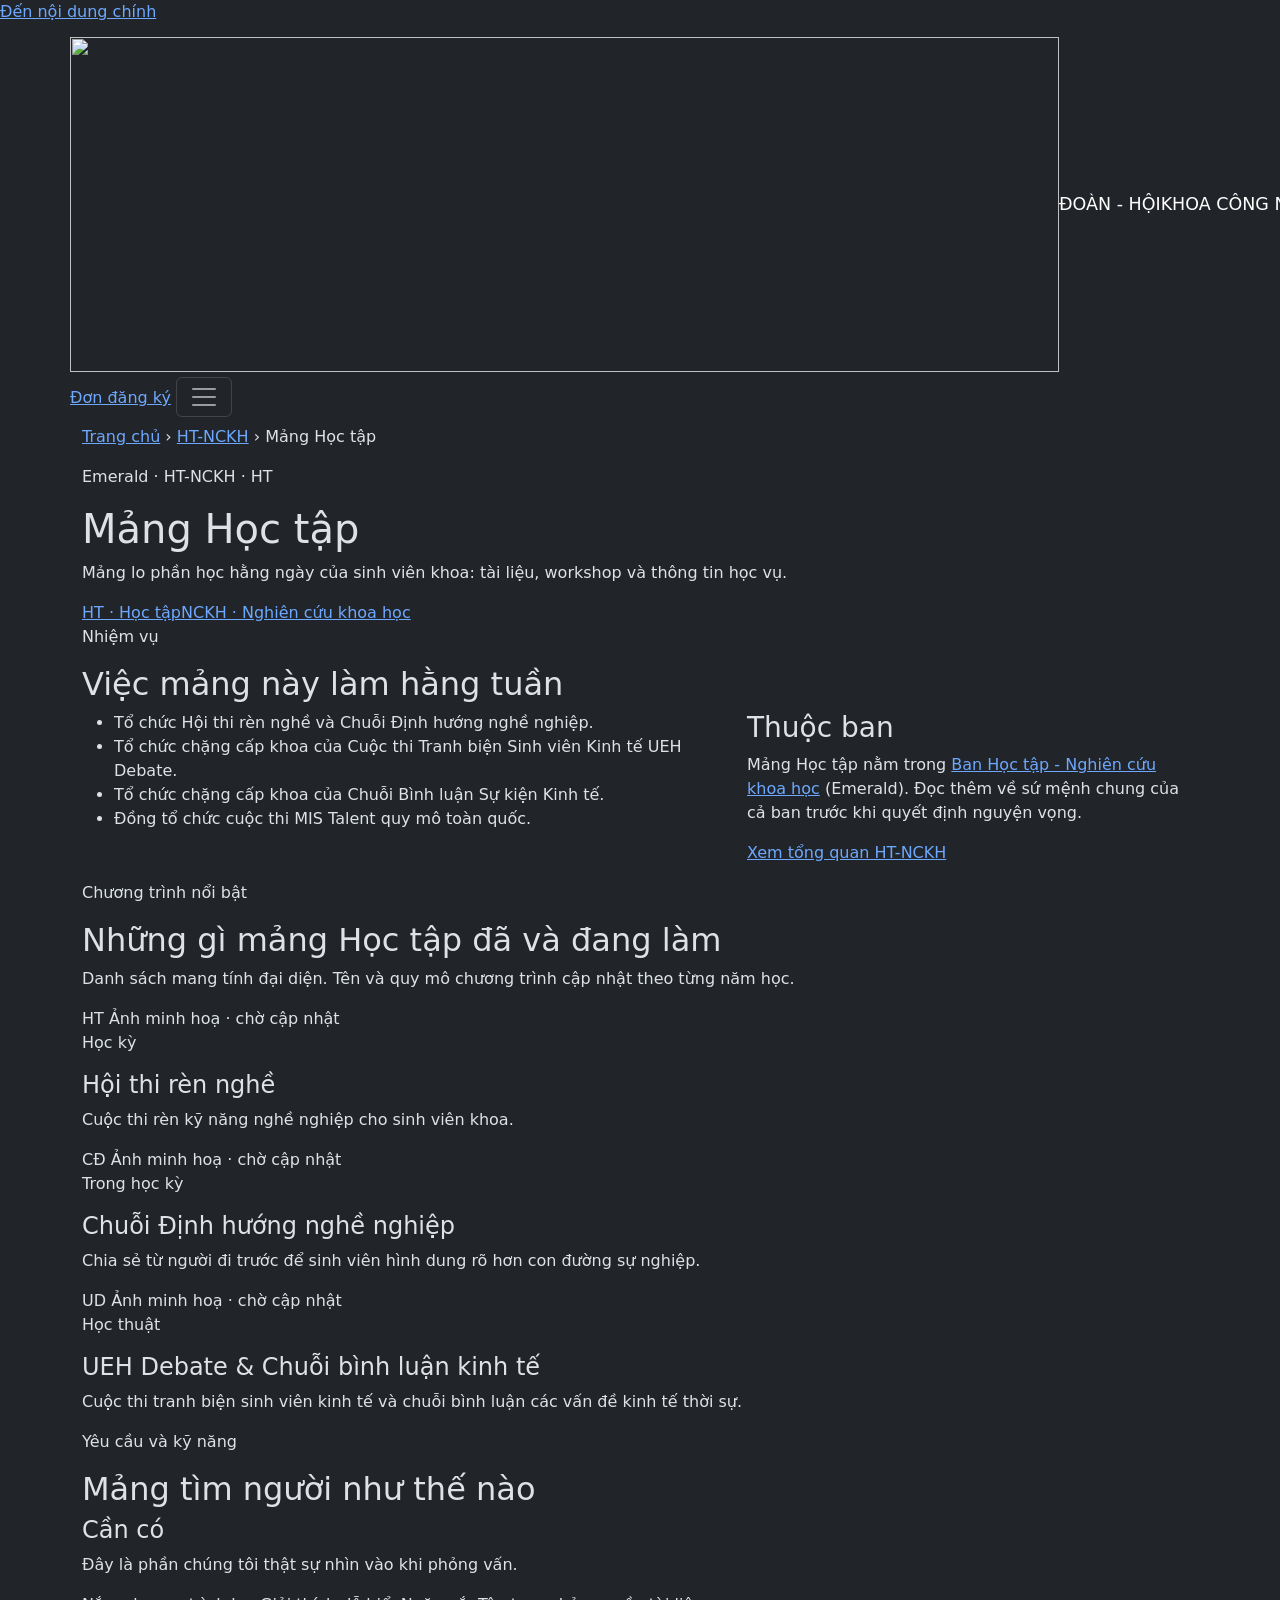
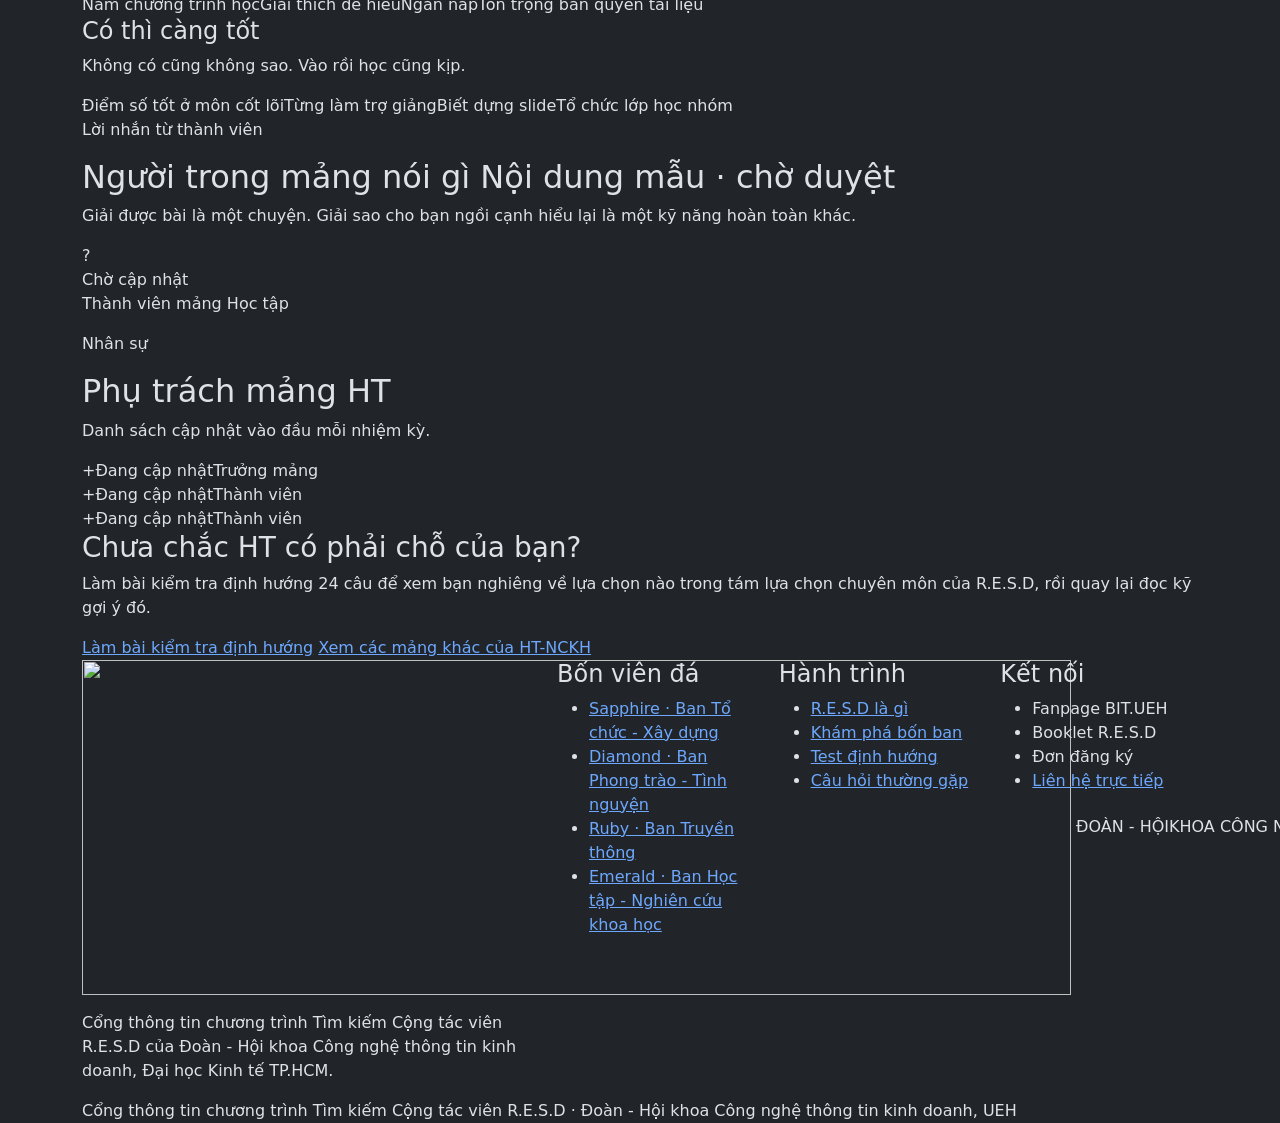
==== ban-hoc-tap-nckh-ht.html @ d466038d "update 102.1:  bảng khám phá các ban" ====
<!doctype html>
<html lang="vi" data-bs-theme="dark">
<head>
  <meta charset="utf-8">
  <meta name="viewport" content="width=device-width, initial-scale=1">
  <meta name="description" content="Mảng lo phần học hằng ngày của sinh viên khoa: tài liệu, workshop và thông tin học vụ.">
  <meta name="theme-color" content="#071323">
  <title>Mảng Học tập · HT-NCKH | R.E.S.D</title>
  <link rel="preconnect" href="https://fonts.gstatic.com" crossorigin>
  <link rel="stylesheet" href="https://fonts.googleapis.com/css2?family=Be+Vietnam+Pro:wght@400;500;600;700;800&family=Space+Grotesk:wght@500;700&display=swap">
  <link rel="stylesheet" href="https://cdn.jsdelivr.net/npm/bootstrap@5.3.8/dist/css/bootstrap.min.css" crossorigin="anonymous">
  <link rel="stylesheet" href="css/style.css">
  <style>:root { --gem: #6ce8ae; --gem-soft: #6ce8ae22; }</style>
  <script defer src="https://cdn.jsdelivr.net/npm/bootstrap@5.3.8/dist/js/bootstrap.bundle.min.js" crossorigin="anonymous"></script>
  <script defer src="js/config.js"></script>
  <script defer src="js/site.js"></script>
</head>
<body data-stamp="htnckh">
  <a class="skip-link" href="#main-content">Đến nội dung chính</a>
  <header class="site-header">
    <div class="read-bar" aria-hidden="true"></div>
    <nav class="navbar navbar-expand-xxl container" aria-label="Điều hướng chính">
      <a class="navbar-brand brand header-brand" href="index.html" aria-label="Đoàn - Hội khoa Công nghệ thông tin kinh doanh | R.E.S.D — Trang chủ"><span class="header-bit"><img class="header-faculty-logo" src="assets/images/logo-khoa-trang.png" alt="" width="989" height="335"><span class="header-bit-copy"><small><span>ĐOÀN - HỘI</span><span>KHOA CÔNG NGHỆ THÔNG TIN KINH DOANH</span></small></span></span><span class="brand-divider" aria-hidden="true">|</span><span class="brand-resd">R.E.S.D</span></a>
      <div class="collapse navbar-collapse" id="main-nav">
        <ul class="navbar-nav ms-auto align-items-xxl-center gap-xxl-2">
          <li class="nav-item"><a class="nav-link" href="index.html">Trang chủ</a></li>
          <li class="nav-item"><a class="nav-link" href="gioi-thieu.html">R.E.S.D là gì</a></li>
          <li class="nav-item dropdown">
            <a class="nav-link dropdown-toggle active" href="#" role="button" data-bs-toggle="dropdown" aria-expanded="false">Ban chuyên môn</a>
            <ul class="dropdown-menu dropdown-menu-end">
              <li><h6 class="dropdown-header">Bốn viên đá, bốn ban chuyên môn</h6></li>
              <li class="nav-l3"><a class="dropdown-item" href="ban-to-chuc-xay-dung.html" role="button" aria-haspopup="true"><span><span class="gem-dot" style="--dot:#6fa8ff"></span>Sapphire · TC-XD</span></a><ul class="dropdown-menu"><li><a class="dropdown-item" href="ban-to-chuc-xay-dung.html">Tổng quan ban</a></li><li><a class="dropdown-item" href="ban-to-chuc-xay-dung-ns.html">NS · Nhân sự</a></li><li><a class="dropdown-item" href="ban-to-chuc-xay-dung-dn.html">ĐN · Đối ngoại</a></li><li><a class="dropdown-item" href="ban-to-chuc-xay-dung-kt.html">KT · Kỹ thuật</a></li></ul></li><li><a class="dropdown-item" href="ban-phong-trao-tinh-nguyen.html"><span><span class="gem-dot" style="--dot:#b9f6ff"></span>Diamond · PT-TN</span></a></li><li class="nav-l3"><a class="dropdown-item" href="ban-truyen-thong.html" role="button" aria-haspopup="true"><span><span class="gem-dot" style="--dot:#ff799b"></span>Ruby · TT</span></a><ul class="dropdown-menu"><li><a class="dropdown-item" href="ban-truyen-thong.html">Tổng quan ban</a></li><li><a class="dropdown-item" href="ban-truyen-thong-content.html">IDEA · Nội dung</a></li><li><a class="dropdown-item" href="ban-truyen-thong-dep.html">DEP · Thiết kế - Hình ảnh</a></li></ul></li><li class="nav-l3"><a class="dropdown-item" href="ban-hoc-tap-nckh.html" role="button" aria-haspopup="true"><span><span class="gem-dot" style="--dot:#6ce8ae"></span>Emerald · HT-NCKH</span></a><ul class="dropdown-menu"><li><a class="dropdown-item" href="ban-hoc-tap-nckh.html">Tổng quan ban</a></li><li><a class="dropdown-item" href="ban-hoc-tap-nckh-ht.html">HT · Học tập</a></li><li><a class="dropdown-item" href="ban-hoc-tap-nckh-nckh.html">NCKH · Nghiên cứu khoa học</a></li></ul></li>
            </ul>
          </li>
          <li class="nav-item"><a class="nav-link" href="test-dinh-huong.html">Test định hướng</a></li>
          <li class="nav-item"><a class="nav-link" href="lien-he.html">Liên hệ</a></li>
          <li class="nav-item"><button class="nav-tool" type="button" data-palette-open aria-label="Tìm kiếm nhanh trên toàn bộ cổng thông tin">Tìm nhanh <kbd>Ctrl</kbd><kbd>K</kbd></button></li>
        </ul>
      </div>
      <div class="header-actions">
        <a class="header-register" data-config-link="formOpenUrl">Đơn đăng ký</a>
        <button class="navbar-toggler" type="button" data-bs-toggle="collapse" data-bs-target="#main-nav" aria-controls="main-nav" aria-expanded="false" aria-label="Mở menu điều hướng"><span class="navbar-toggler-icon"></span></button>
      </div>
    </nav>
  </header>
  <main id="main-content" tabindex="-1">
    <section class="page-hero">
      <div class="container">
        <p class="crumbs"><a href="index.html">Trang chủ</a> › <a href="ban-hoc-tap-nckh.html">HT-NCKH</a> › Mảng Học tập</p>
        <p class="gem-label"><span class="gem-dot" style="--dot:#6ce8ae"></span>Emerald · HT-NCKH · HT</p>
        <h1>Mảng Học tập</h1>
        <p class="tagline">Mảng lo phần học hằng ngày của sinh viên khoa: tài liệu, workshop và thông tin học vụ.</p>
        <nav class="mang-jump" aria-label="Các mảng khác của HT-NCKH"><a href="ban-hoc-tap-nckh-ht.html" aria-current="page" class="is-current">HT · Học tập</a><a href="ban-hoc-tap-nckh-nckh.html">NCKH · Nghiên cứu khoa học</a></nav>
      </div>
    </section>

    <section class="section">
      <div class="container">
        <div class="section-head reveal"><p class="kicker">Nhiệm vụ</p><h2>Việc mảng này làm hằng tuần</h2></div>
        <div class="row gy-4">
          <div class="col-lg-7 reveal"><ul class="gem-list"><li>Tổ chức Hội thi rèn nghề và Chuỗi Định hướng nghề nghiệp.</li><li>Tổ chức chặng cấp khoa của Cuộc thi Tranh biện Sinh viên Kinh tế UEH Debate.</li><li>Tổ chức chặng cấp khoa của Chuỗi Bình luận Sự kiện Kinh tế.</li><li>Đồng tổ chức cuộc thi MIS Talent quy mô toàn quốc.</li></ul></div>
          <div class="col-lg-5">
            <div class="panel reveal">
              <h3>Thuộc ban</h3>
              <p>Mảng Học tập nằm trong <a href="ban-hoc-tap-nckh.html">Ban Học tập - Nghiên cứu khoa học</a> (Emerald).
              Đọc thêm về sứ mệnh chung của cả ban trước khi quyết định nguyện vọng.</p>
              <p class="mt-3"><a class="btn-ghost" href="ban-hoc-tap-nckh.html">Xem tổng quan HT-NCKH</a></p>
            </div>
          </div>
        </div>
      </div>
    </section>

    <section class="section">
      <div class="container">
        <div class="section-head reveal"><p class="kicker">Chương trình nổi bật</p><h2>Những gì mảng Học tập đã và đang làm</h2><p>Danh sách mang tính đại diện. Tên và quy mô chương trình cập nhật theo từng năm học.</p></div>
        <div class="card-grid grid-3 reveal"><article class="program-card reveal" tabindex="0" aria-label="Hội thi rèn nghề. Cuộc thi rèn kỹ năng nghề nghiệp cho sinh viên khoa.">
          <div class="program-media" aria-hidden="true">
            <span class="program-ph">HT</span>
            <span class="program-ph-note">Ảnh minh hoạ · chờ cập nhật</span>
          </div>
          <div class="program-caption"><p class="meta">Học kỳ</p><h4>Hội thi rèn nghề</h4></div>
          <div class="program-desc"><p>Cuộc thi rèn kỹ năng nghề nghiệp cho sinh viên khoa.</p></div>
        </article><article class="program-card reveal" tabindex="0" aria-label="Chuỗi Định hướng nghề nghiệp. Chia sẻ từ người đi trước để sinh viên hình dung rõ hơn con đường sự nghiệp.">
          <div class="program-media" aria-hidden="true">
            <span class="program-ph">CĐ</span>
            <span class="program-ph-note">Ảnh minh hoạ · chờ cập nhật</span>
          </div>
          <div class="program-caption"><p class="meta">Trong học kỳ</p><h4>Chuỗi Định hướng nghề nghiệp</h4></div>
          <div class="program-desc"><p>Chia sẻ từ người đi trước để sinh viên hình dung rõ hơn con đường sự nghiệp.</p></div>
        </article><article class="program-card reveal" tabindex="0" aria-label="UEH Debate &amp; Chuỗi bình luận kinh tế. Cuộc thi tranh biện sinh viên kinh tế và chuỗi bình luận các vấn đề kinh tế thời sự.">
          <div class="program-media" aria-hidden="true">
            <span class="program-ph">UD</span>
            <span class="program-ph-note">Ảnh minh hoạ · chờ cập nhật</span>
          </div>
          <div class="program-caption"><p class="meta">Học thuật</p><h4>UEH Debate &amp; Chuỗi bình luận kinh tế</h4></div>
          <div class="program-desc"><p>Cuộc thi tranh biện sinh viên kinh tế và chuỗi bình luận các vấn đề kinh tế thời sự.</p></div>
        </article></div>
      </div>
    </section>

    <section class="section">
      <div class="container">
        <div class="section-head reveal"><p class="kicker">Yêu cầu và kỹ năng</p><h2>Mảng tìm người như thế nào</h2></div>
        <div class="skill-split reveal">
        <div class="skill-box is-must">
          <h4>Cần có</h4>
          <p class="hint">Đây là phần chúng tôi thật sự nhìn vào khi phỏng vấn.</p>
          <div class="chip-row"><span class="chip is-gem">Nắm chương trình học</span><span class="chip is-gem">Giải thích dễ hiểu</span><span class="chip is-gem">Ngăn nắp</span><span class="chip is-gem">Tôn trọng bản quyền tài liệu</span></div>
        </div>
        <div class="skill-box">
          <h4>Có thì càng tốt</h4>
          <p class="hint">Không có cũng không sao. Vào rồi học cũng kịp.</p>
          <div class="chip-row"><span class="chip">Điểm số tốt ở môn cốt lõi</span><span class="chip">Từng làm trợ giảng</span><span class="chip">Biết dựng slide</span><span class="chip">Tổ chức lớp học nhóm</span></div>
        </div>
      </div>
      </div>
    </section>

    <section class="section">
      <div class="container">
        <div class="section-head reveal"><p class="kicker">Lời nhắn từ thành viên</p><h2>Người trong mảng nói gì <span class="draft-badge" title="Nội dung mẫu, chờ Ban chuyên môn duyệt">Nội dung mẫu · chờ duyệt</span></h2></div>
        <div class="card-grid grid-2 reveal"><figure class="voice"><blockquote>Giải được bài là một chuyện. Giải sao cho bạn ngồi cạnh hiểu lại là một kỹ năng hoàn toàn khác.</blockquote><figcaption><span class="avatar" aria-hidden="true">?</span><span><span class="who d-block">Chờ cập nhật</span><span class="role">Thành viên mảng Học tập</span></span></figcaption></figure></div>
      </div>
    </section>

    <section class="section">
      <div class="container">
        <div class="section-head reveal"><p class="kicker">Nhân sự</p><h2>Phụ trách mảng HT</h2><p>Danh sách cập nhật vào đầu mỗi nhiệm kỳ.</p></div>
        <div class="people reveal"><div class="person is-empty"><span class="initials" aria-hidden="true">+</span><span class="name">Đang cập nhật</span><span class="pos">Trưởng mảng</span></div><div class="person is-empty"><span class="initials" aria-hidden="true">+</span><span class="name">Đang cập nhật</span><span class="pos">Thành viên</span></div><div class="person is-empty"><span class="initials" aria-hidden="true">+</span><span class="name">Đang cập nhật</span><span class="pos">Thành viên</span></div></div>
      </div>
    </section>

    <section class="section">
      <div class="container">
        <div class="panel reveal">
          <h3>Chưa chắc HT có phải chỗ của bạn?</h3>
          <p>Làm bài kiểm tra định hướng 24 câu để xem bạn nghiêng về lựa chọn nào trong tám lựa chọn chuyên môn của R.E.S.D, rồi quay lại đọc kỹ gợi ý đó.</p>
          <div class="hero-actions mt-3">
            <a class="btn-gem" href="test-dinh-huong.html">Làm bài kiểm tra định hướng</a>
            <a class="btn-ghost" href="ban-hoc-tap-nckh.html">Xem các mảng khác của HT-NCKH</a>
          </div>
        </div>
      </div>
    </section>
  </main>
  <footer class="site-footer">
    <div class="container"> 
  <div class="row gy-4"> 
    <!-- Cột 1: Chiếm đúng 5 phần trên màn hình lớn -->
    <div class="col-12 col-lg-5"> 
      <a class="navbar-brand brand footer-brand" href="index.html" aria-label="Đoàn - Hội khoa Công nghệ thông tin kinh doanh | R.E.S.D — Trang chủ">
        <span class="footer-faculty">
          <img class="footer-faculty-logo" src="assets/images/logo-khoa-trang.png" alt="" width="989" height="335">
          <span class="footer-faculty-copy"><span>ĐOÀN - HỘI</span><span>KHOA CÔNG NGHỆ THÔNG TIN KINH DOANH</span></span>
        </span>
        <span class="footer-divider" aria-hidden="true">|</span>
        <span class="footer-resd">R.E.S.D</span>
      </a> 
      <p class="mt-3">Cổng thông tin chương trình Tìm kiếm Cộng tác viên R.E.S.D của Đoàn - Hội khoa Công nghệ thông tin kinh doanh, Đại học Kinh tế TP.HCM.</p> 
    </div> 

    <!-- 3 Cột sau: Dùng col-lg để tự động chia đều 7 phần còn lại -->
    <div class="col-6 col-lg"> 
      <h4>Bốn viên đá</h4> 
      <ul><li><a href="ban-to-chuc-xay-dung.html">Sapphire · Ban Tổ chức - Xây dựng</a></li><li><a href="ban-phong-trao-tinh-nguyen.html">Diamond · Ban Phong trào - Tình nguyện</a></li><li><a href="ban-truyen-thong.html">Ruby · Ban Truyền thông</a></li><li><a href="ban-hoc-tap-nckh.html">Emerald · Ban Học tập - Nghiên cứu khoa học</a></li></ul> 
    </div> 

    <div class="col-6 col-lg"> 
      <h4>Hành trình</h4> 
      <ul> 
        <li><a href="gioi-thieu.html">R.E.S.D là gì</a></li> 
        <li><a href="gioi-thieu.html#so-sanh">Khám phá bốn ban</a></li>
        <li><a href="test-dinh-huong.html">Test định hướng</a></li> 
        <li><a href="lien-he.html">Câu hỏi thường gặp</a></li> 
      </ul> 
    </div> 

    <div class="col-6 col-lg"> 
      <h4>Kết nối</h4> 
      <ul> 
        <li><a data-config-link="fanpageUrl">Fanpage BIT.UEH</a></li> 
        <li><a data-config-link="bookletUrl">Booklet R.E.S.D</a></li> 
        <li><a data-config-link="formOpenUrl">Đơn đăng ký</a></li> 
        <li><a href="lien-he.html">Liên hệ trực tiếp</a></li> 
      </ul> 
    </div> 
  </div> 
  
  <div class="footer-bottom"> 
    <span> Cổng thông tin chương trình Tìm kiếm Cộng tác viên R.E.S.D · Đoàn - Hội khoa Công nghệ thông tin kinh doanh, UEH</span> 
  </div> 
</div>
  <div class="palette" data-palette hidden role="dialog" aria-modal="true" aria-label="Tìm kiếm nhanh">
    <div class="palette-box">
      <input type="text" placeholder="Tìm ban, mảng hoặc trang…" aria-label="Từ khoá tìm kiếm" autocomplete="off">
      <ul class="palette-results"></ul>
      <p class="palette-empty" hidden>Không tìm thấy mục nào khớp. Thử từ khoá ngắn hơn, ví dụ "nhân sự" hoặc "thiết kế".</p>
      <div class="palette-foot"><span>↑ ↓ di chuyển</span><span>Enter mở</span><span>Esc đóng</span></div>
    </div>
  </div>
</body>
</html>
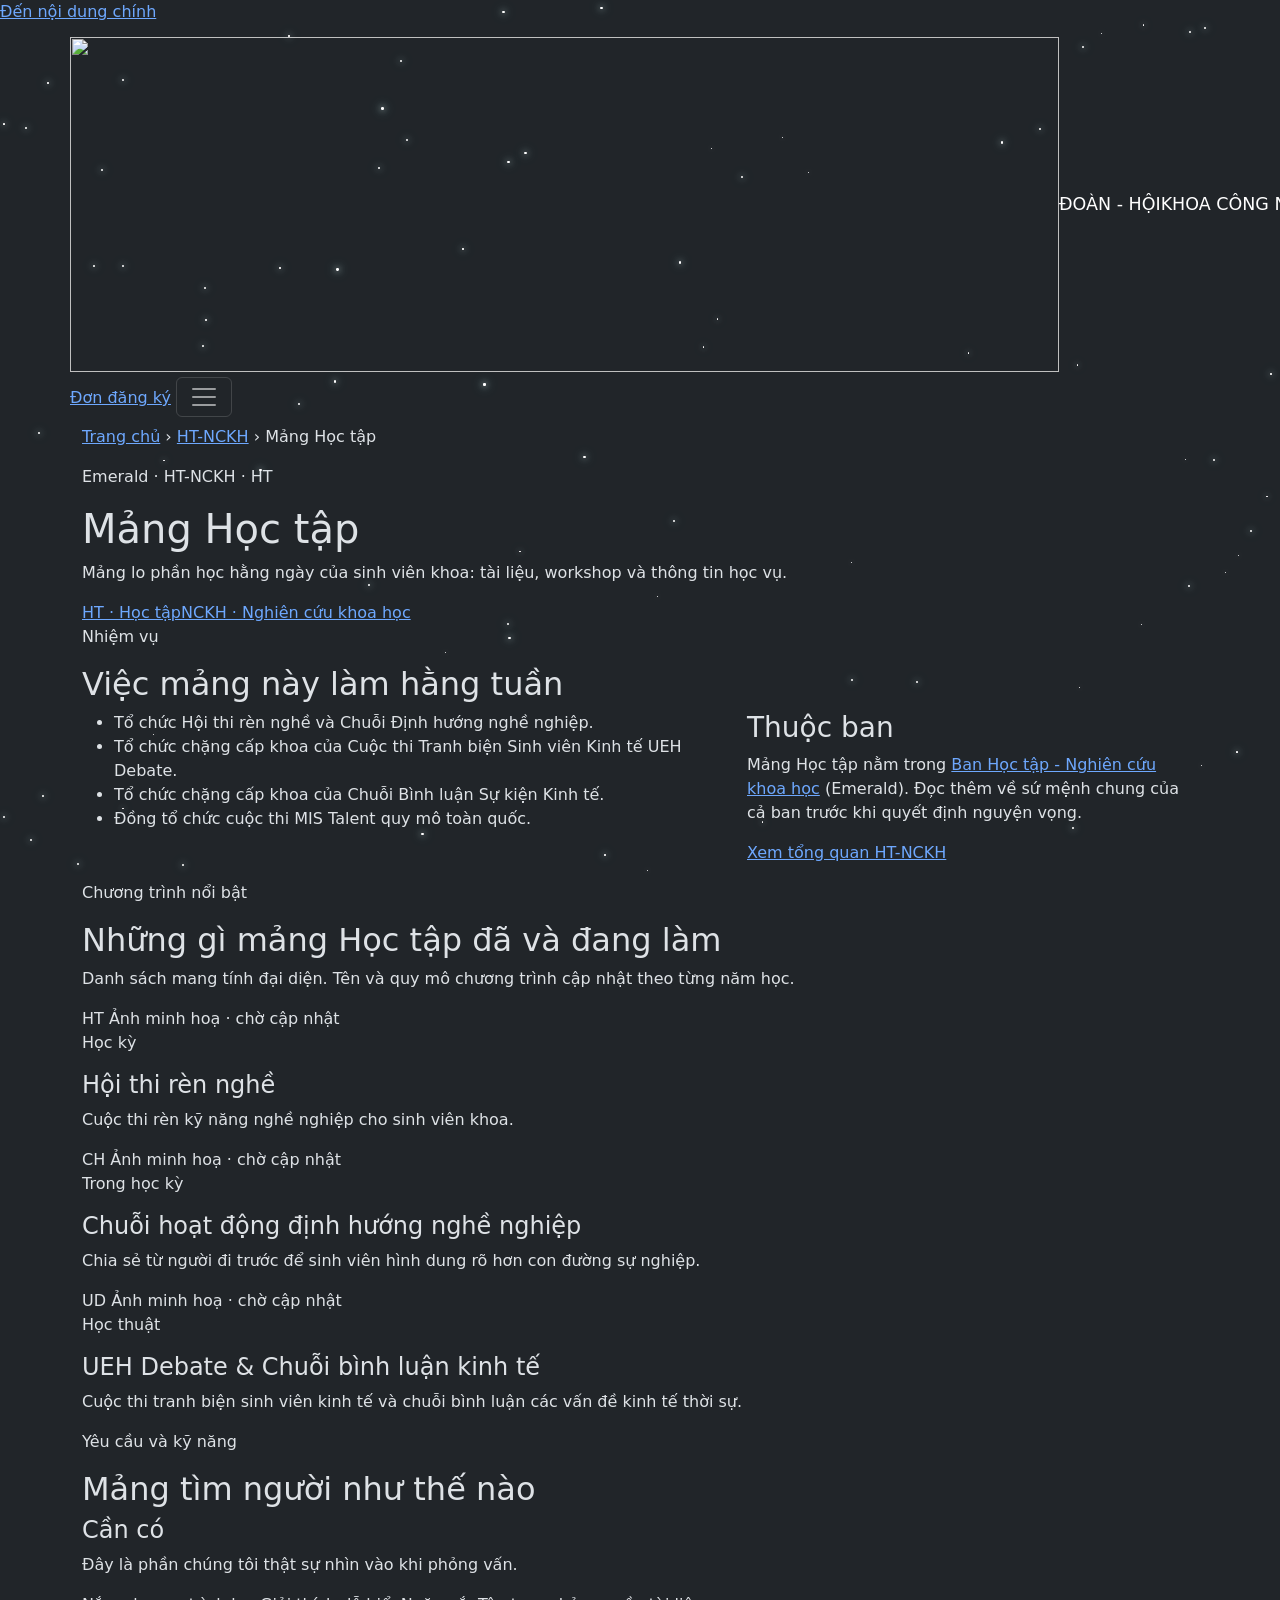
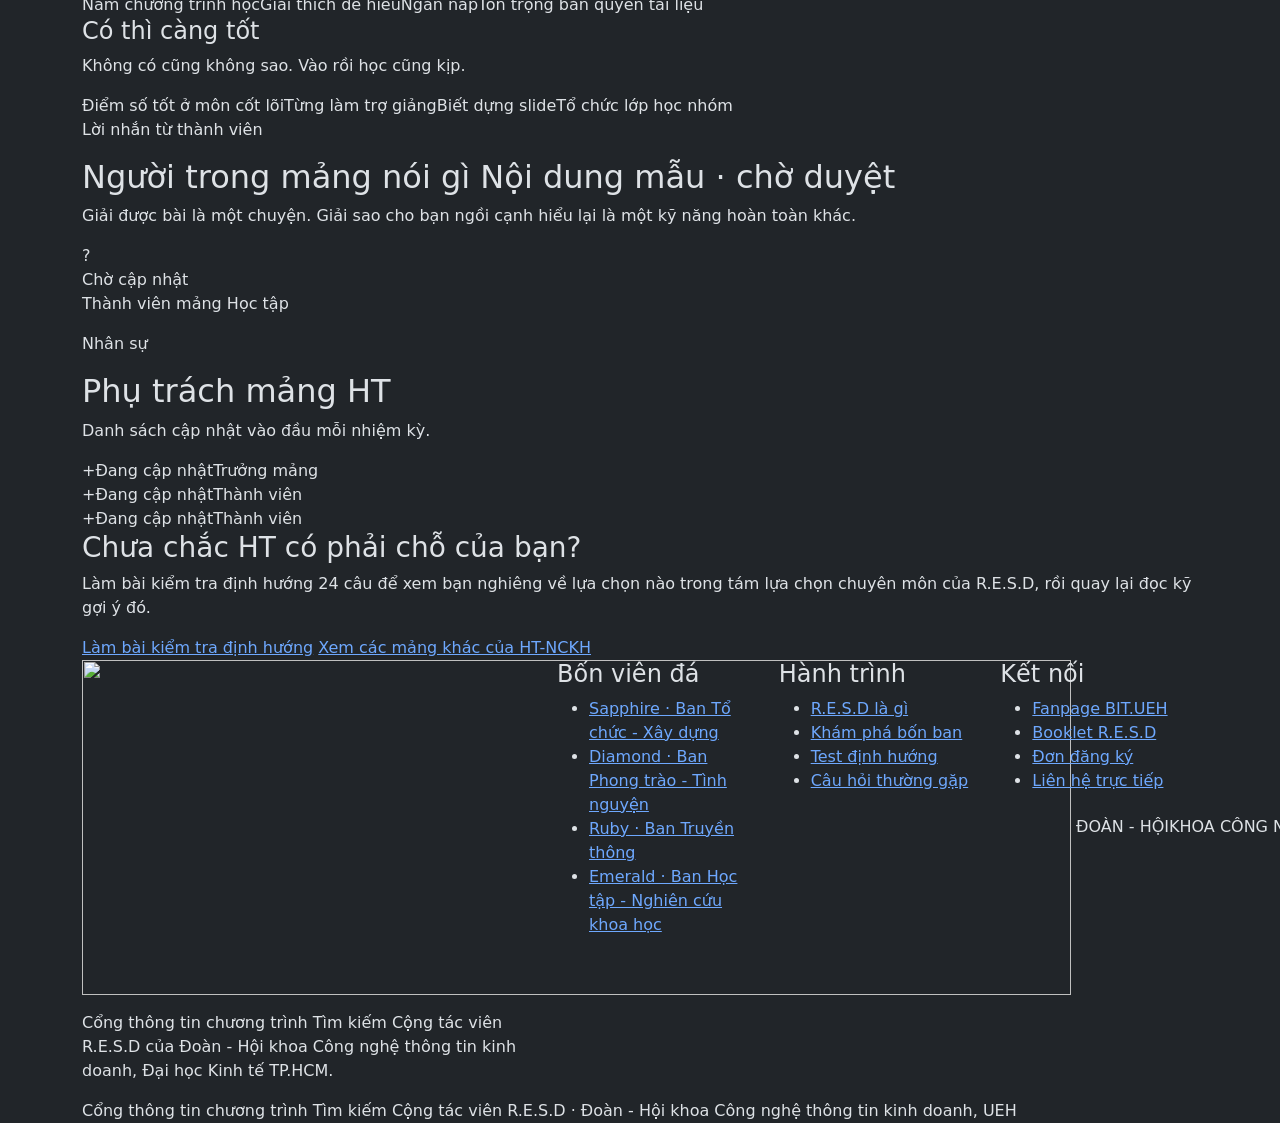
==== commit 8c42eeea: "Sửa nội dung trang các ban" ====
--- a/ban-hoc-tap-nckh-ht.html
+++ b/ban-hoc-tap-nckh-ht.html
@@ -81,12 +81,12 @@
           </div>
           <div class="program-caption"><p class="meta">Học kỳ</p><h4>Hội thi rèn nghề</h4></div>
           <div class="program-desc"><p>Cuộc thi rèn kỹ năng nghề nghiệp cho sinh viên khoa.</p></div>
-        </article><article class="program-card reveal" tabindex="0" aria-label="Chuỗi Định hướng nghề nghiệp. Chia sẻ từ người đi trước để sinh viên hình dung rõ hơn con đường sự nghiệp.">
+        </article><article class="program-card reveal" tabindex="0" aria-label="Chuỗi hoạt động định hướng nghề nghiệp. Chia sẻ từ người đi trước để sinh viên hình dung rõ hơn con đường sự nghiệp.">
           <div class="program-media" aria-hidden="true">
-            <span class="program-ph">CĐ</span>
+            <span class="program-ph">CH</span>
             <span class="program-ph-note">Ảnh minh hoạ · chờ cập nhật</span>
           </div>
-          <div class="program-caption"><p class="meta">Trong học kỳ</p><h4>Chuỗi Định hướng nghề nghiệp</h4></div>
+          <div class="program-caption"><p class="meta">Trong học kỳ</p><h4>Chuỗi hoạt động định hướng nghề nghiệp</h4></div>
           <div class="program-desc"><p>Chia sẻ từ người đi trước để sinh viên hình dung rõ hơn con đường sự nghiệp.</p></div>
         </article><article class="program-card reveal" tabindex="0" aria-label="UEH Debate &amp; Chuỗi bình luận kinh tế. Cuộc thi tranh biện sinh viên kinh tế và chuỗi bình luận các vấn đề kinh tế thời sự.">
           <div class="program-media" aria-hidden="true">
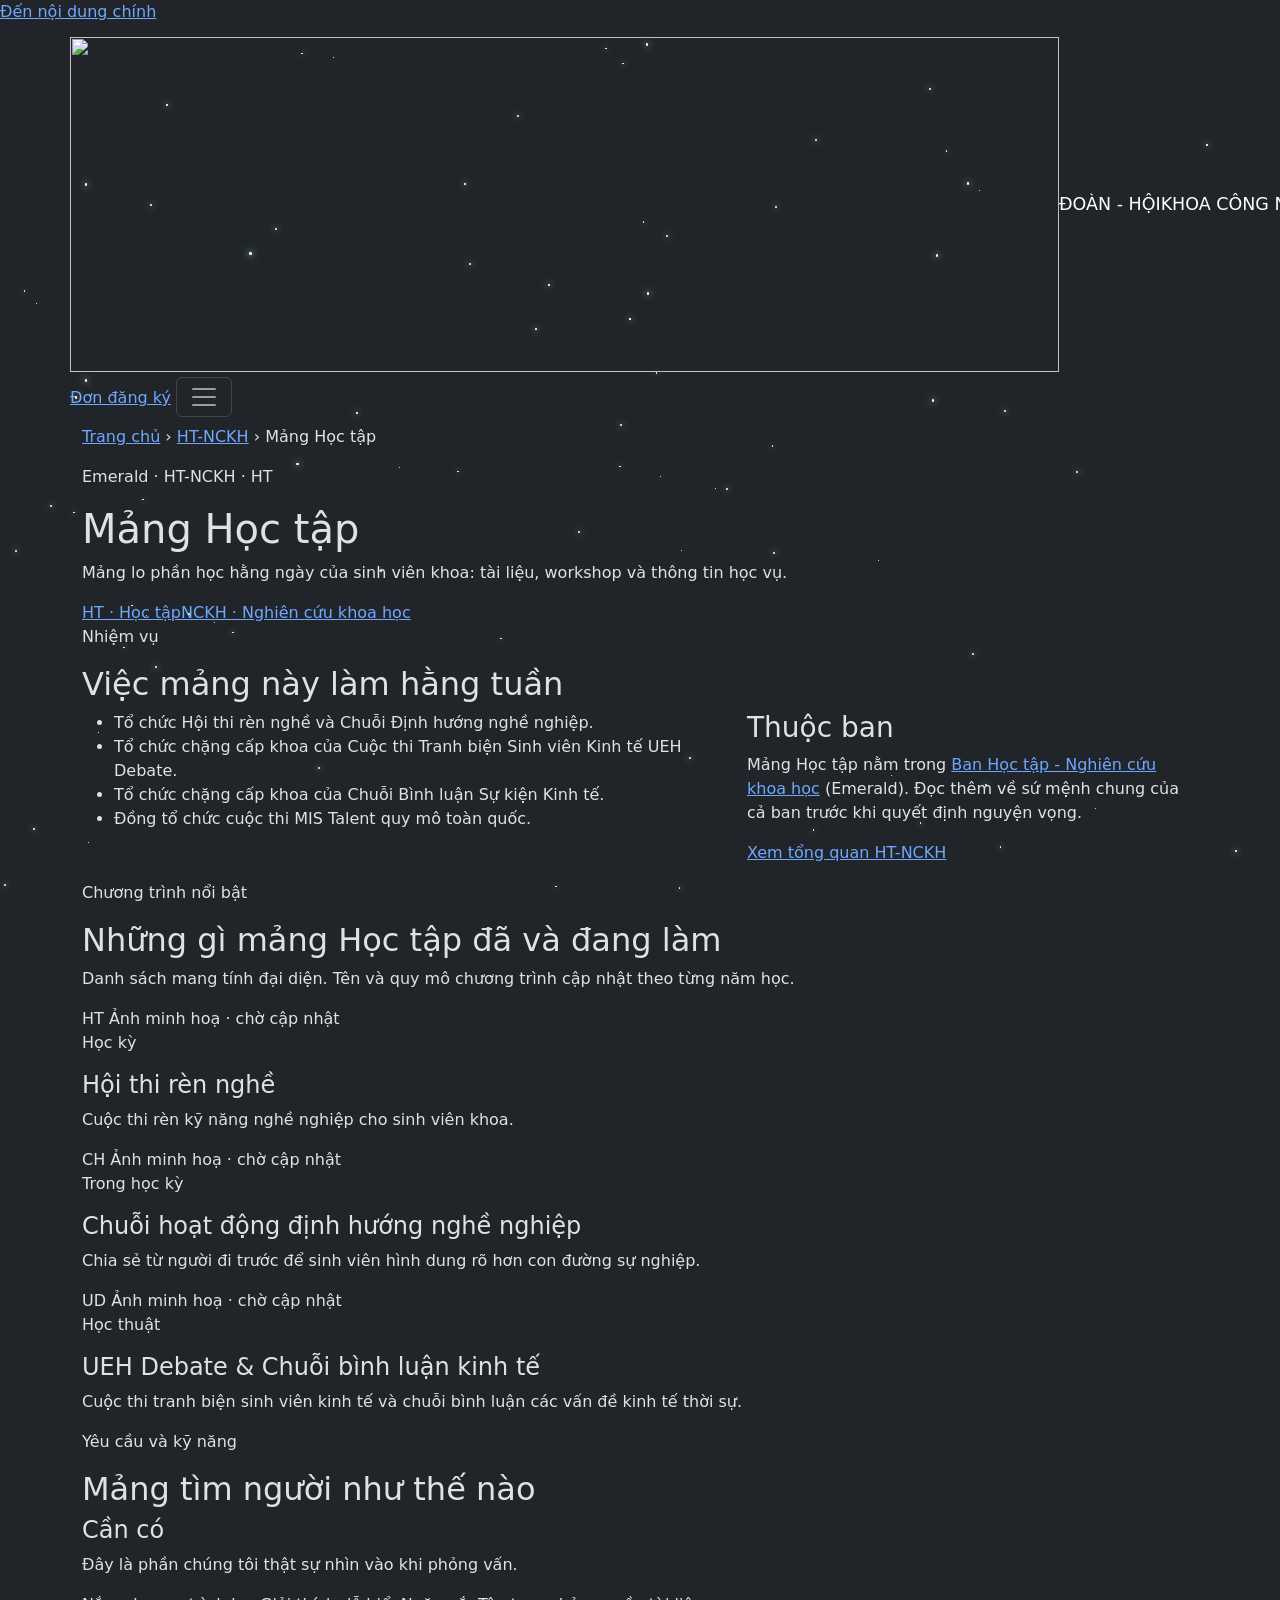
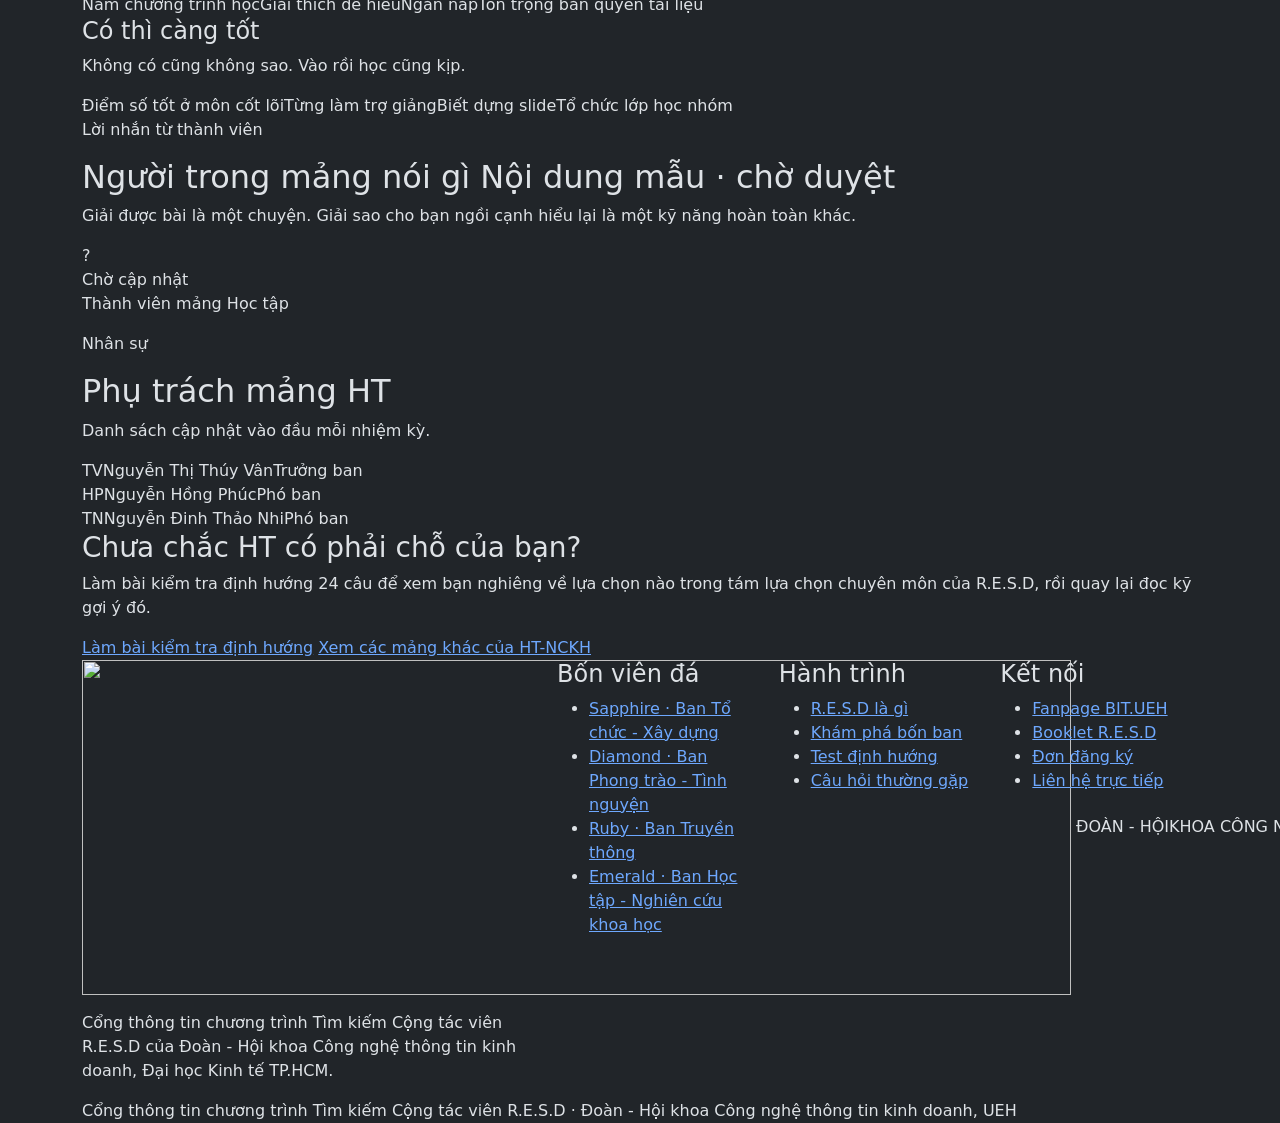
==== commit 858bbcf8: "Quên mất ban ht" ====
--- a/ban-hoc-tap-nckh-ht.html
+++ b/ban-hoc-tap-nckh-ht.html
@@ -127,7 +127,7 @@
     <section class="section">
       <div class="container">
         <div class="section-head reveal"><p class="kicker">Nhân sự</p><h2>Phụ trách mảng HT</h2><p>Danh sách cập nhật vào đầu mỗi nhiệm kỳ.</p></div>
-        <div class="people reveal"><div class="person is-empty"><span class="initials" aria-hidden="true">+</span><span class="name">Đang cập nhật</span><span class="pos">Trưởng mảng</span></div><div class="person is-empty"><span class="initials" aria-hidden="true">+</span><span class="name">Đang cập nhật</span><span class="pos">Thành viên</span></div><div class="person is-empty"><span class="initials" aria-hidden="true">+</span><span class="name">Đang cập nhật</span><span class="pos">Thành viên</span></div></div>
+        <div class="people reveal"><div class="person"><span class="initials" aria-hidden="true">TV</span><span class="name">Nguyễn Thị Thúy Vân</span><span class="pos">Trưởng ban</span></div><div class="person"><span class="initials" aria-hidden="true">HP</span><span class="name">Nguyễn Hồng Phúc</span><span class="pos">Phó ban</span></div><div class="person"><span class="initials" aria-hidden="true">TN</span><span class="name">Nguyễn Đinh Thảo Nhi</span><span class="pos">Phó ban</span></div></div>
       </div>
     </section>
 
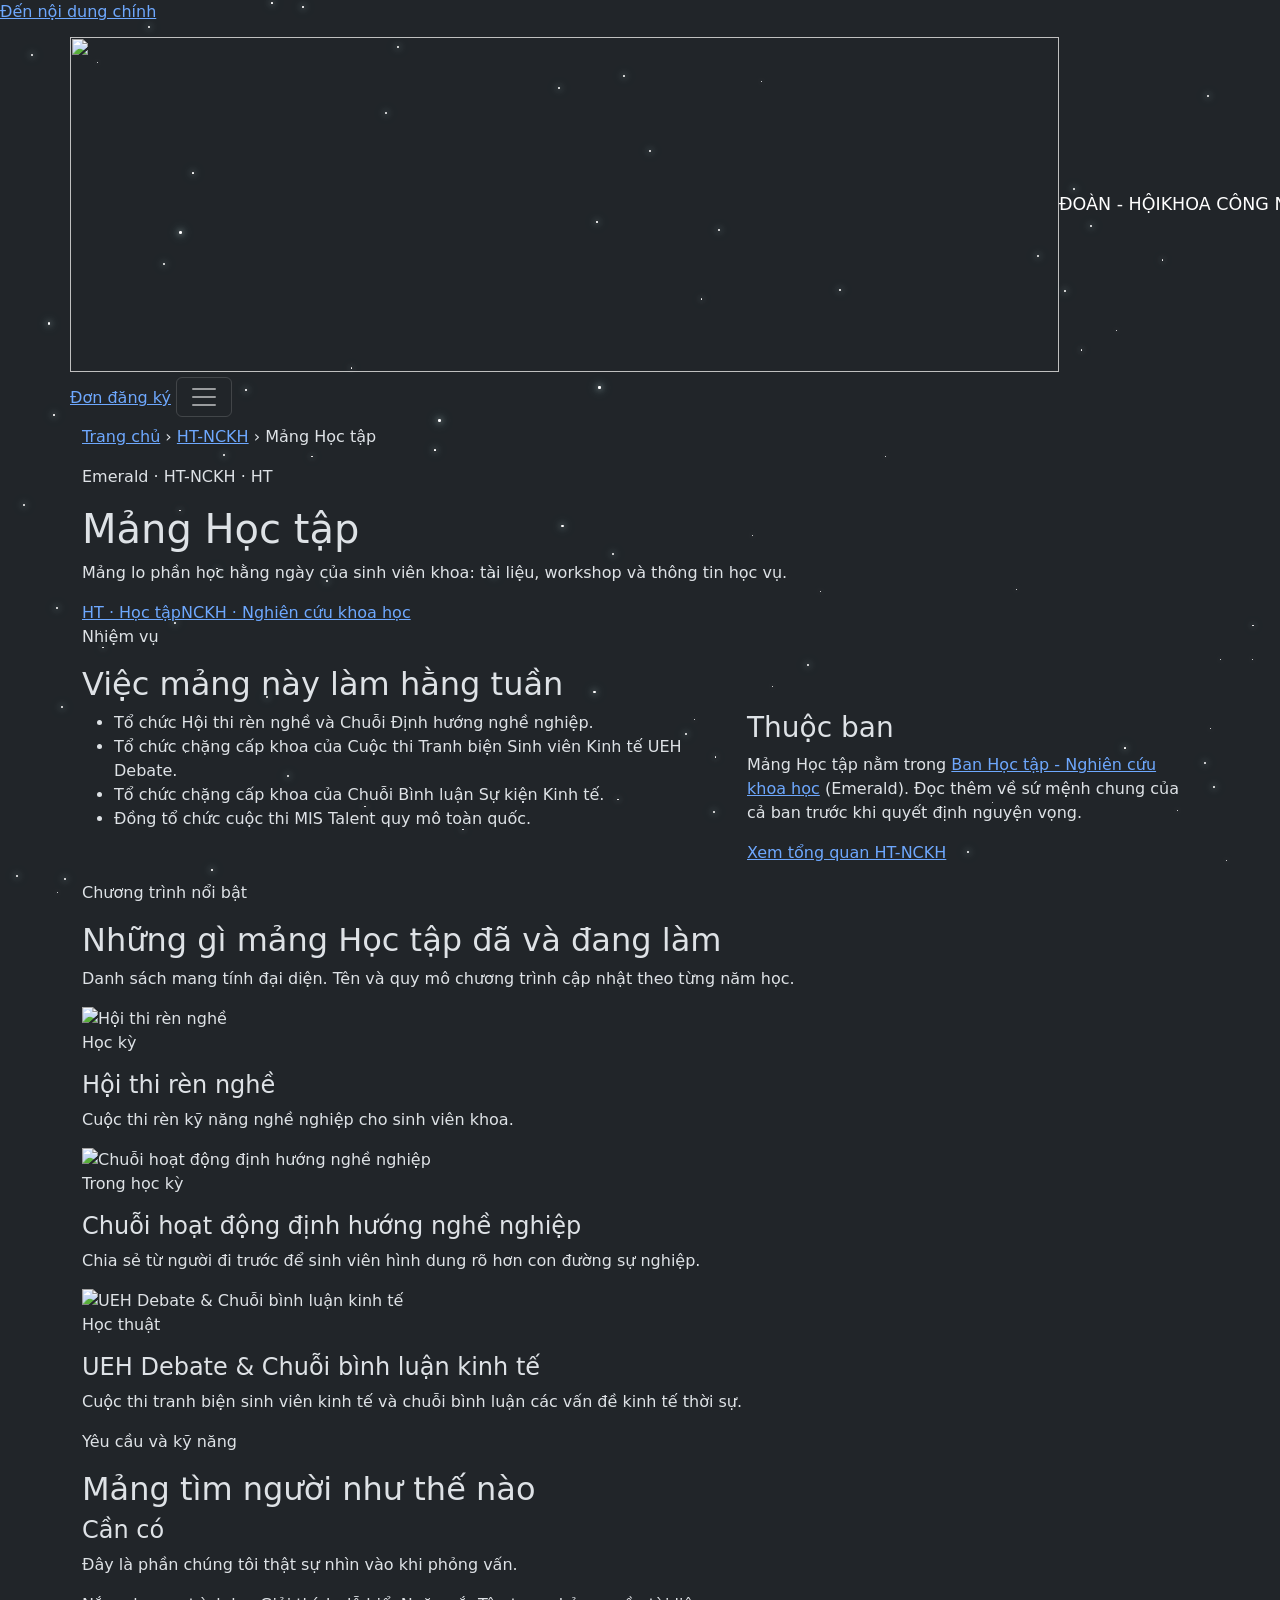
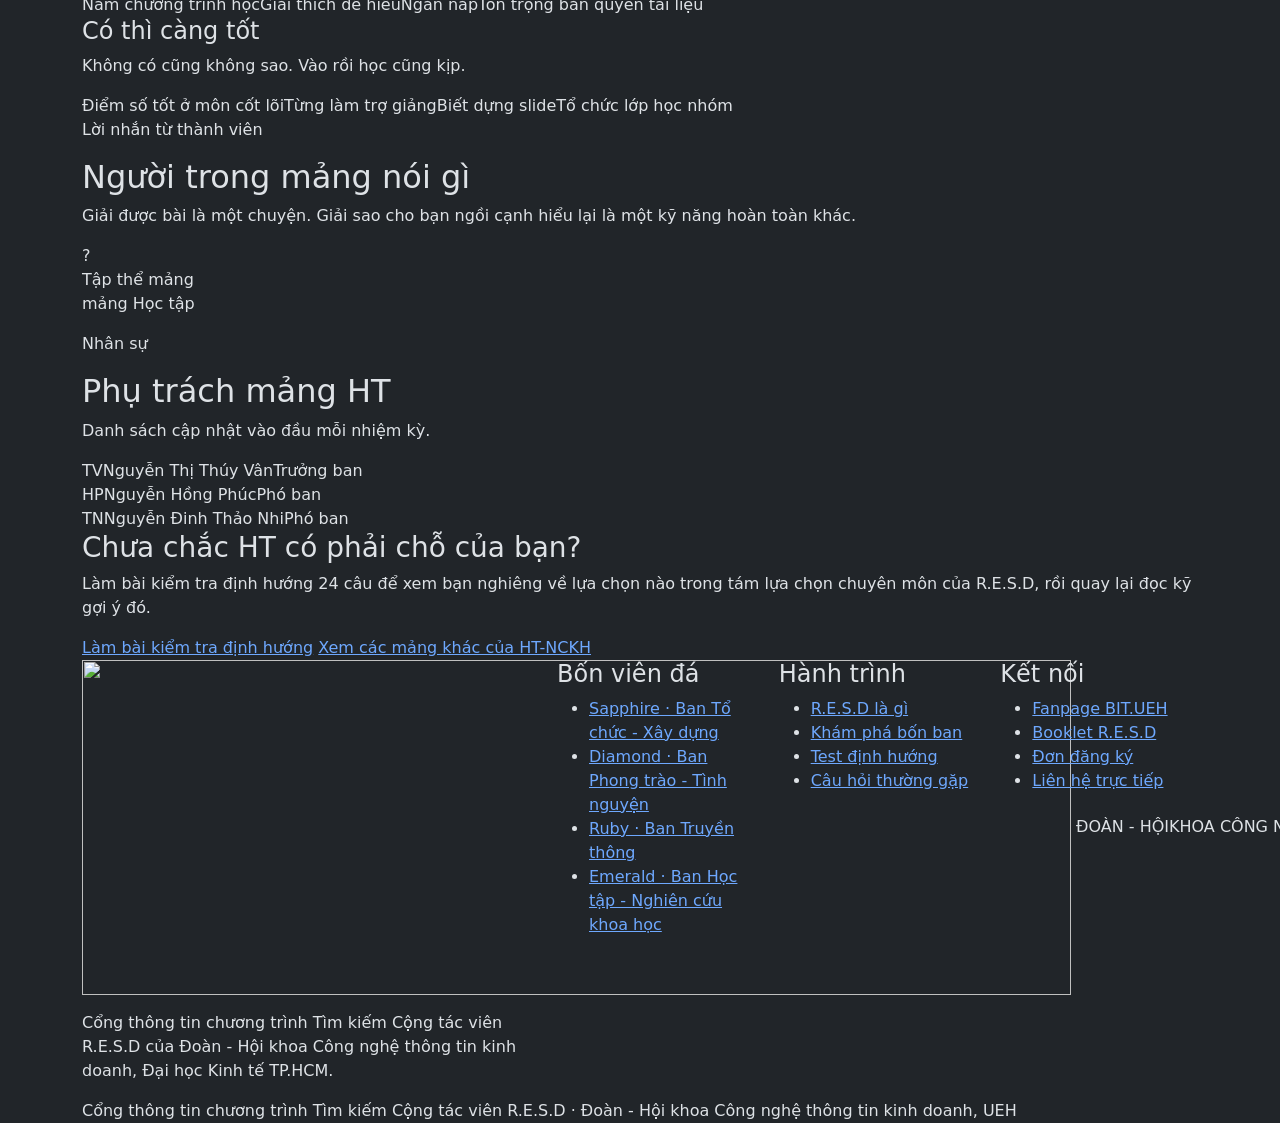
==== commit 0c07d676: "Update lần cuối" ====
--- a/ban-hoc-tap-nckh-ht.html
+++ b/ban-hoc-tap-nckh-ht.html
@@ -76,22 +76,19 @@
         <div class="section-head reveal"><p class="kicker">Chương trình nổi bật</p><h2>Những gì mảng Học tập đã và đang làm</h2><p>Danh sách mang tính đại diện. Tên và quy mô chương trình cập nhật theo từng năm học.</p></div>
         <div class="card-grid grid-3 reveal"><article class="program-card reveal" tabindex="0" aria-label="Hội thi rèn nghề. Cuộc thi rèn kỹ năng nghề nghiệp cho sinh viên khoa.">
           <div class="program-media" aria-hidden="true">
-            <span class="program-ph">HT</span>
-            <span class="program-ph-note">Ảnh minh hoạ · chờ cập nhật</span>
+            <img src="assets/images/programs/htnckh-ht-ren-nghe.jpg" alt="Hội thi rèn nghề" loading="lazy" style="width: 100%; height: 100%; object-fit: cover; display: block;">
           </div>
           <div class="program-caption"><p class="meta">Học kỳ</p><h4>Hội thi rèn nghề</h4></div>
           <div class="program-desc"><p>Cuộc thi rèn kỹ năng nghề nghiệp cho sinh viên khoa.</p></div>
         </article><article class="program-card reveal" tabindex="0" aria-label="Chuỗi hoạt động định hướng nghề nghiệp. Chia sẻ từ người đi trước để sinh viên hình dung rõ hơn con đường sự nghiệp.">
           <div class="program-media" aria-hidden="true">
-            <span class="program-ph">CH</span>
-            <span class="program-ph-note">Ảnh minh hoạ · chờ cập nhật</span>
+            <img src="assets/images/programs/htnckh-ht-dinh-huong.jpg" alt="Chuỗi hoạt động định hướng nghề nghiệp" loading="lazy" style="width: 100%; height: 100%; object-fit: cover; display: block;">
           </div>
           <div class="program-caption"><p class="meta">Trong học kỳ</p><h4>Chuỗi hoạt động định hướng nghề nghiệp</h4></div>
           <div class="program-desc"><p>Chia sẻ từ người đi trước để sinh viên hình dung rõ hơn con đường sự nghiệp.</p></div>
         </article><article class="program-card reveal" tabindex="0" aria-label="UEH Debate &amp; Chuỗi bình luận kinh tế. Cuộc thi tranh biện sinh viên kinh tế và chuỗi bình luận các vấn đề kinh tế thời sự.">
           <div class="program-media" aria-hidden="true">
-            <span class="program-ph">UD</span>
-            <span class="program-ph-note">Ảnh minh hoạ · chờ cập nhật</span>
+            <img src="assets/images/programs/htnckh-ht-debate.jpg" alt="UEH Debate &amp; Chuỗi bình luận kinh tế" loading="lazy" style="width: 100%; height: 100%; object-fit: cover; display: block;">
           </div>
           <div class="program-caption"><p class="meta">Học thuật</p><h4>UEH Debate &amp; Chuỗi bình luận kinh tế</h4></div>
           <div class="program-desc"><p>Cuộc thi tranh biện sinh viên kinh tế và chuỗi bình luận các vấn đề kinh tế thời sự.</p></div>
@@ -119,8 +116,8 @@
 
     <section class="section">
       <div class="container">
-        <div class="section-head reveal"><p class="kicker">Lời nhắn từ thành viên</p><h2>Người trong mảng nói gì <span class="draft-badge" title="Nội dung mẫu, chờ Ban chuyên môn duyệt">Nội dung mẫu · chờ duyệt</span></h2></div>
-        <div class="card-grid grid-2 reveal"><figure class="voice"><blockquote>Giải được bài là một chuyện. Giải sao cho bạn ngồi cạnh hiểu lại là một kỹ năng hoàn toàn khác.</blockquote><figcaption><span class="avatar" aria-hidden="true">?</span><span><span class="who d-block">Chờ cập nhật</span><span class="role">Thành viên mảng Học tập</span></span></figcaption></figure></div>
+        <div class="section-head reveal"><p class="kicker">Lời nhắn từ thành viên</p><h2>Người trong mảng nói gì </h2></div>
+        <div class="card-grid grid-2 reveal"><figure class="voice"><blockquote>Giải được bài là một chuyện. Giải sao cho bạn ngồi cạnh hiểu lại là một kỹ năng hoàn toàn khác.</blockquote><figcaption><span class="avatar" aria-hidden="true">?</span><span><span class="who d-block">Tập thể mảng</span><span class="role">mảng Học tập</span></span></figcaption></figure></div>
       </div>
     </section>
 
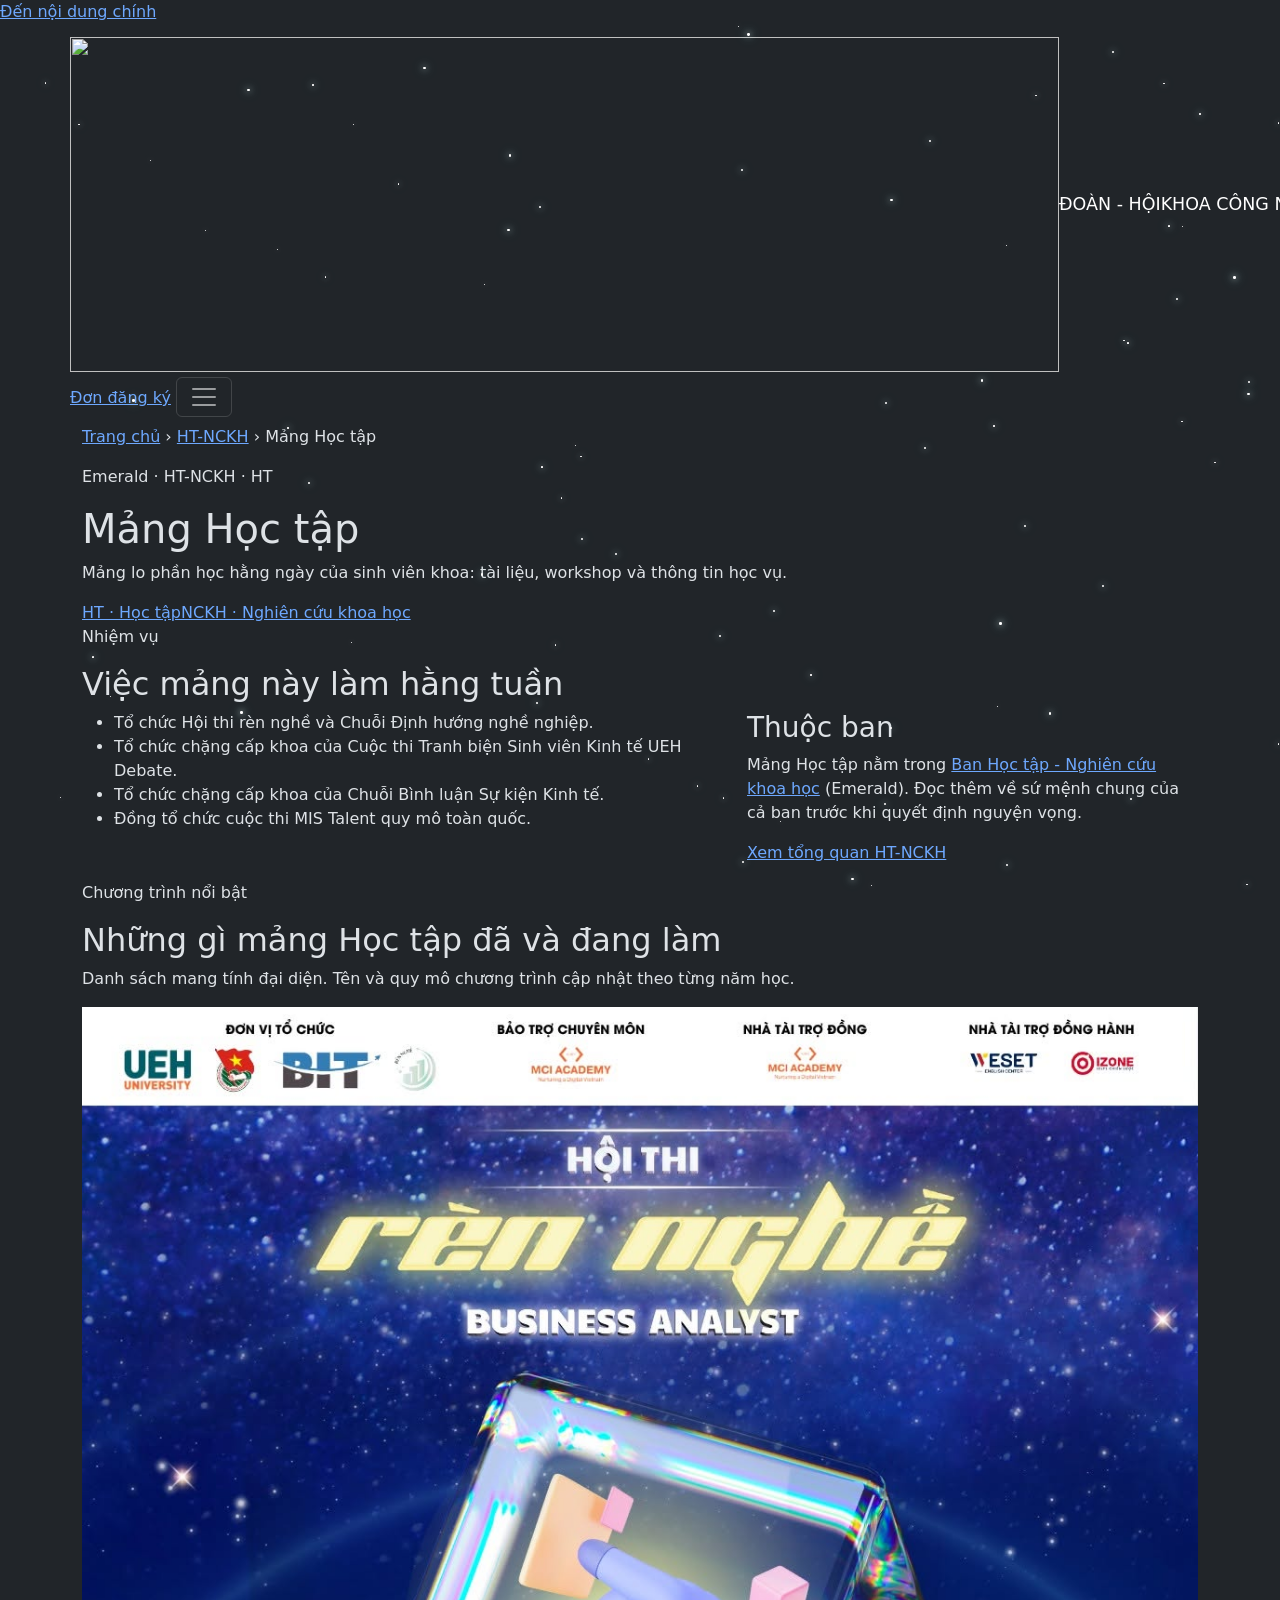
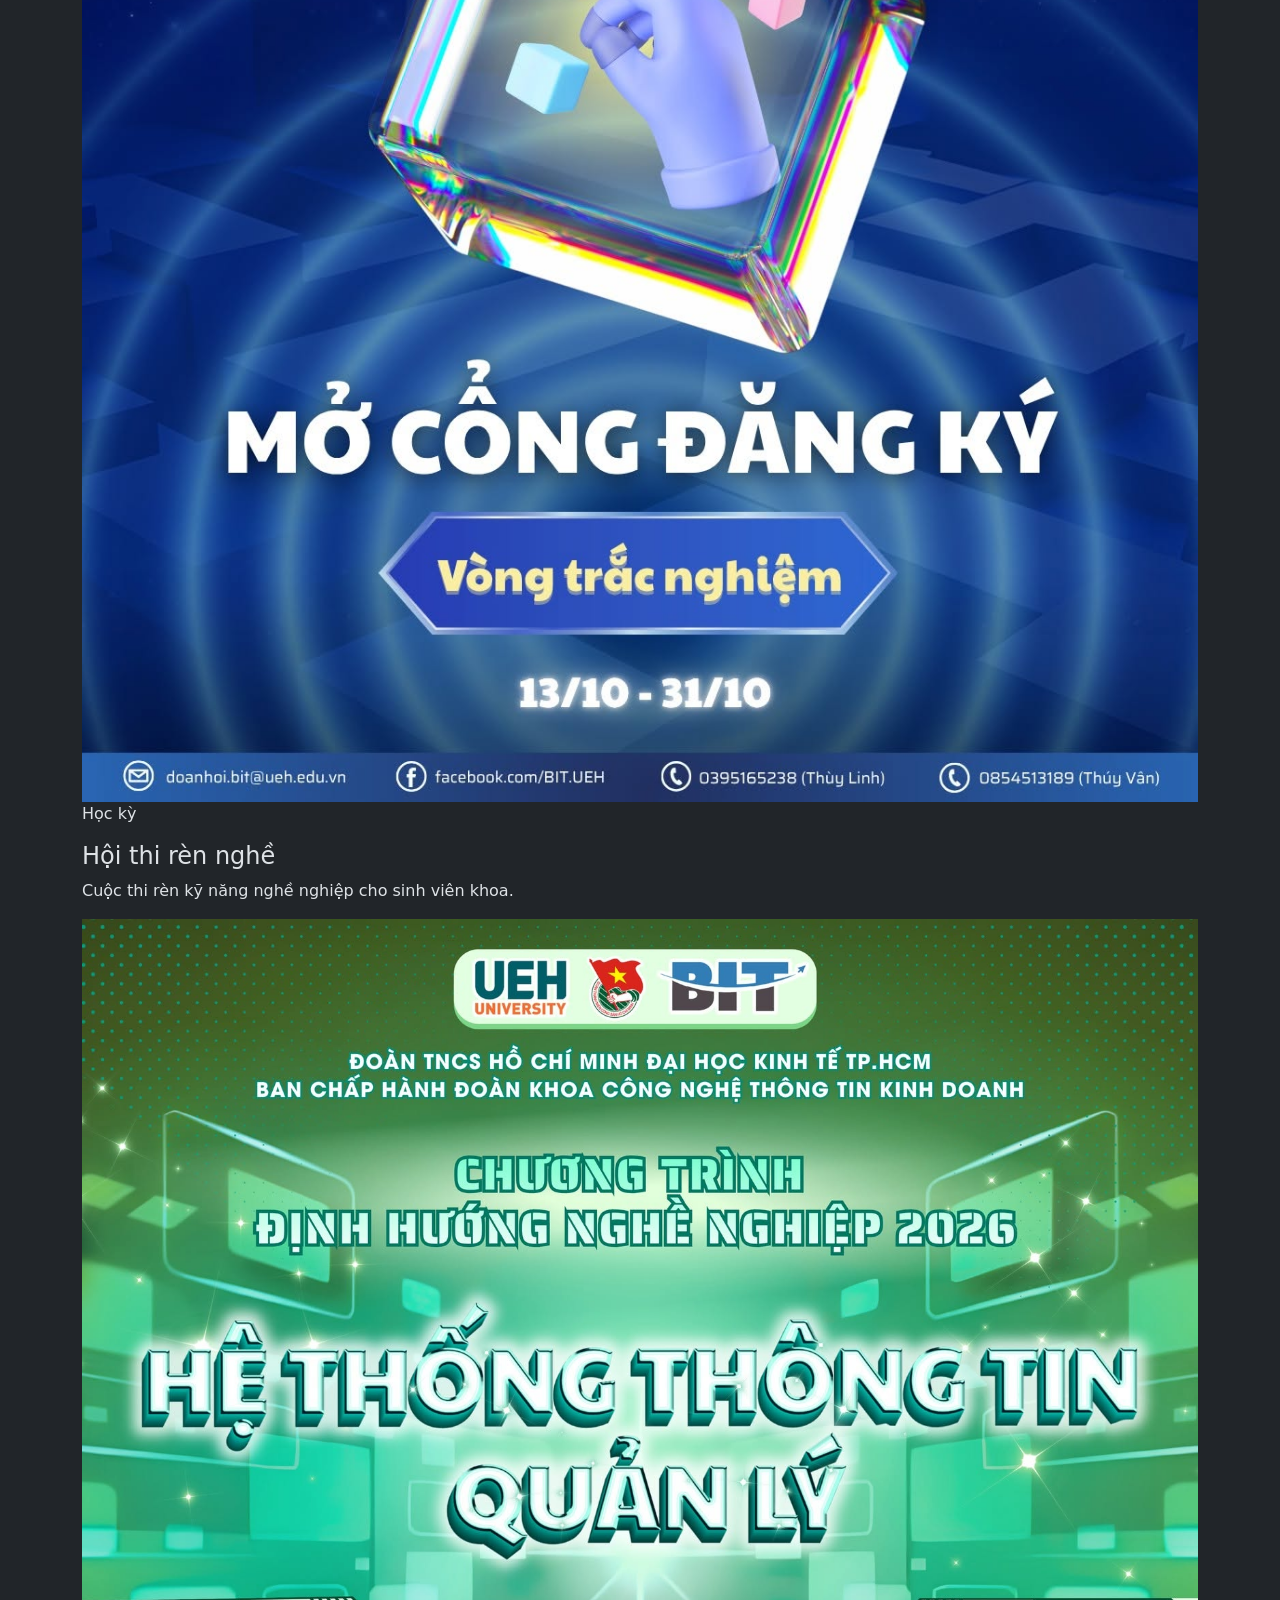
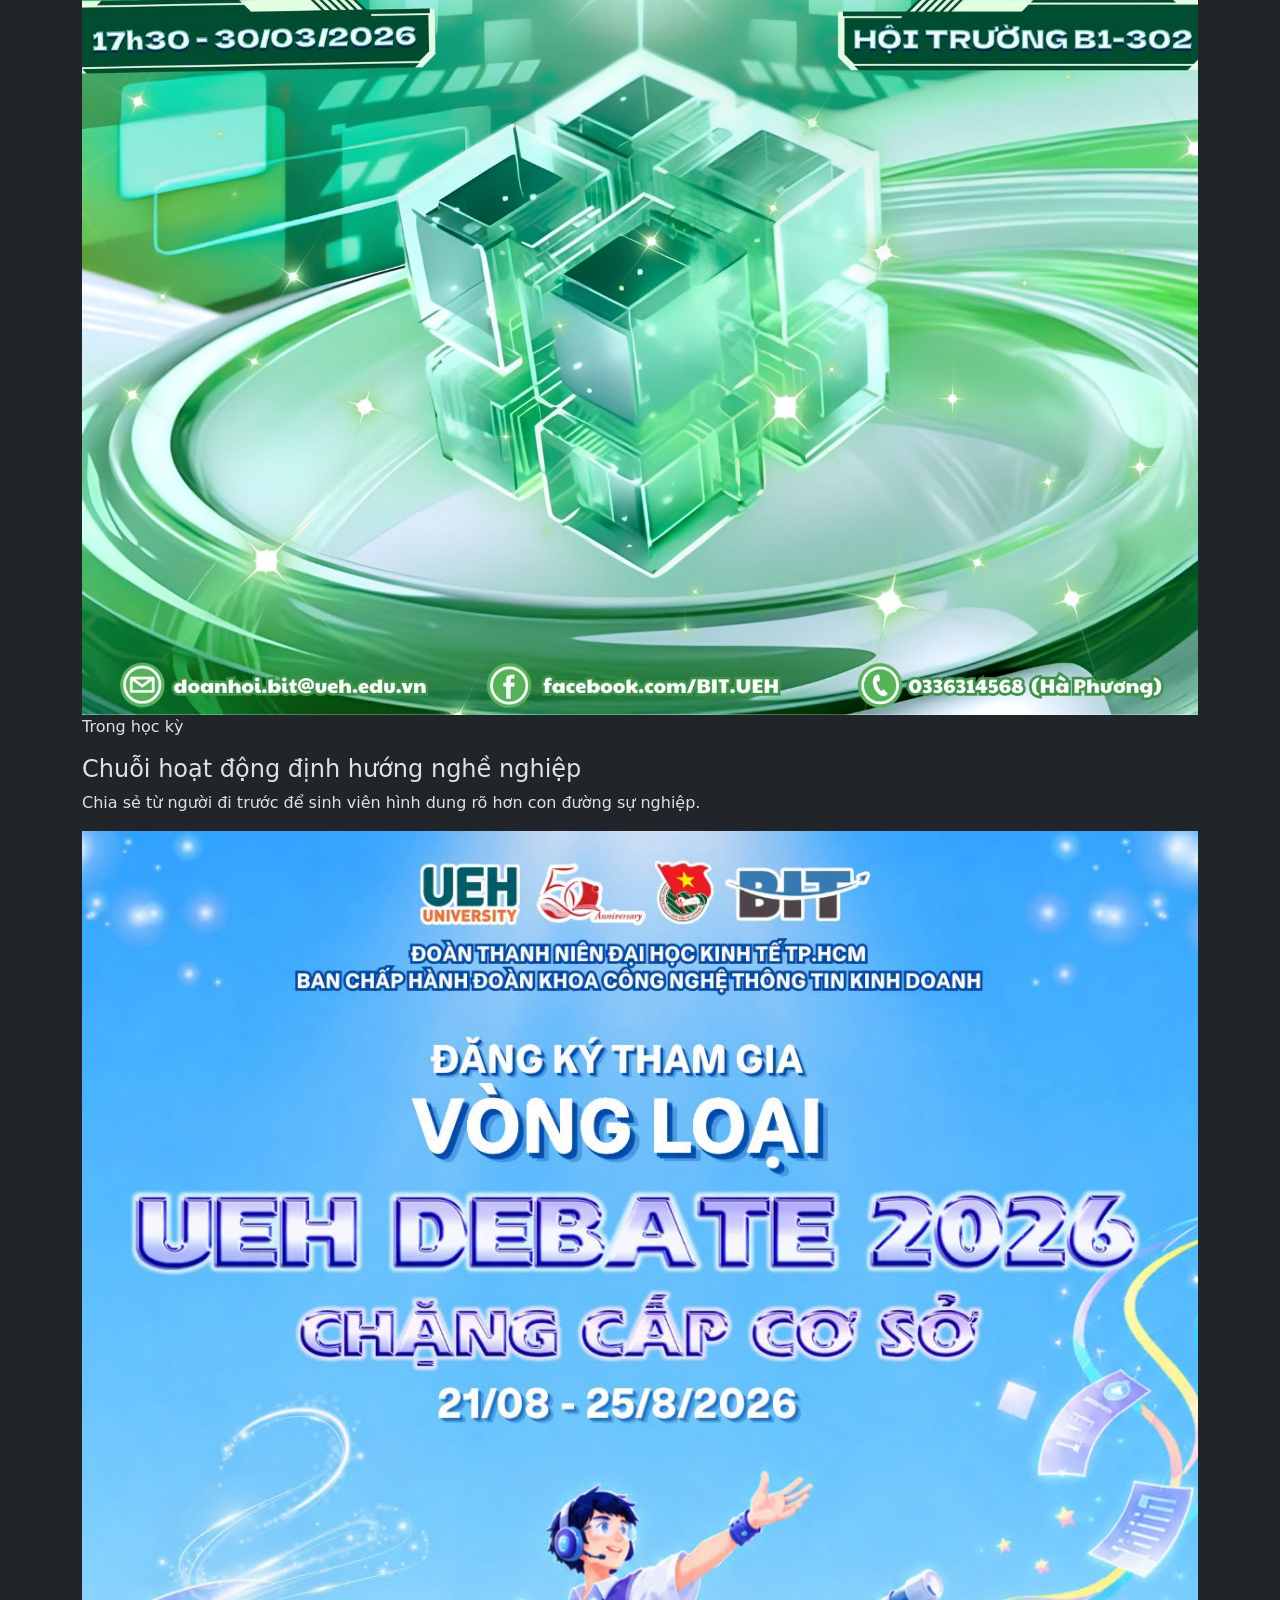
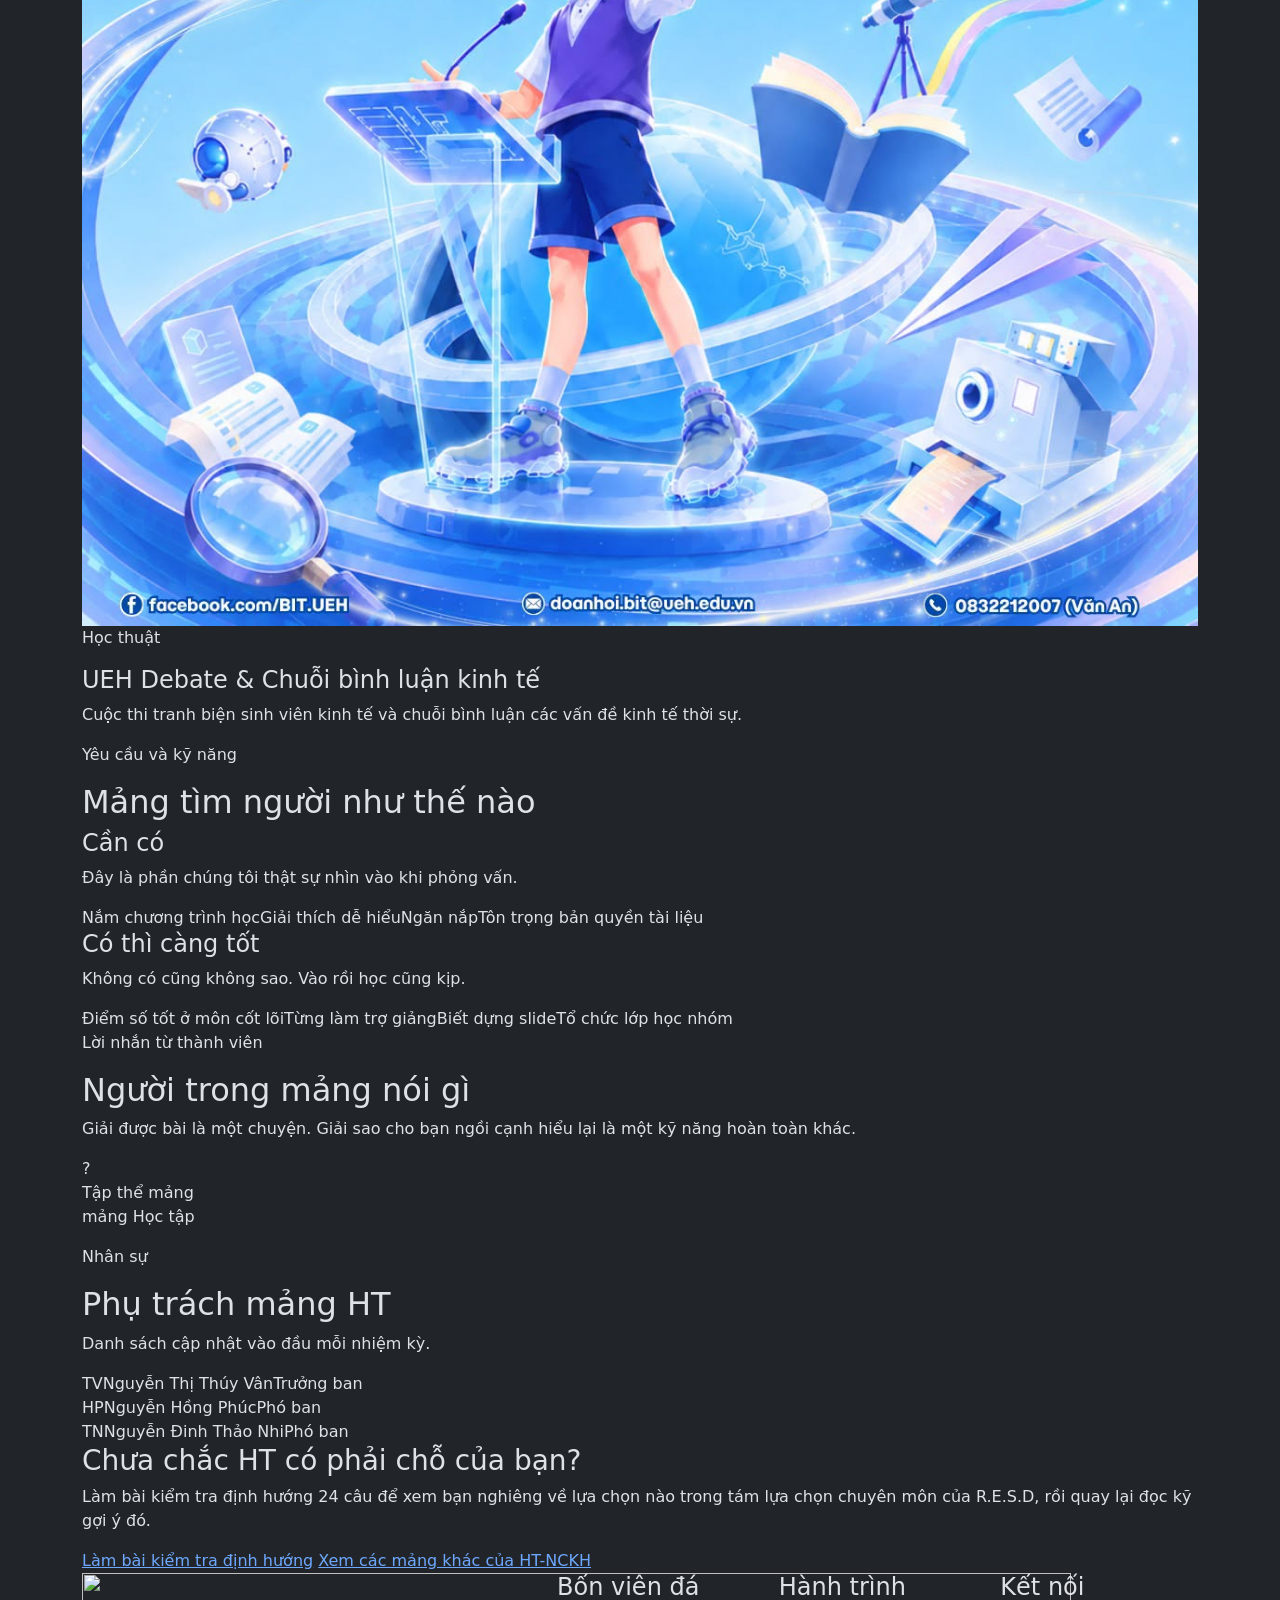
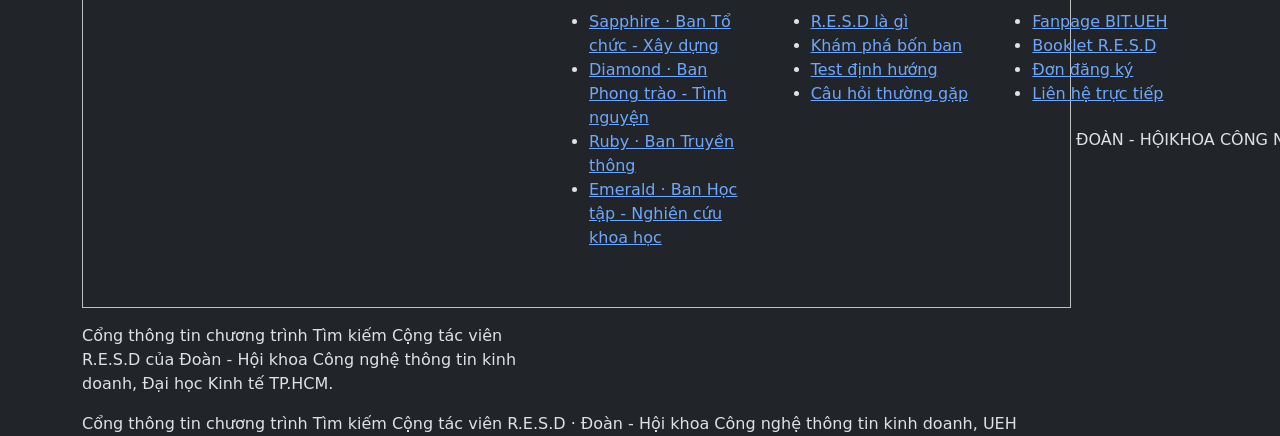
==== commit d7cb7d3e: "Update bản đồ sao" ====
--- a/ban-hoc-tap-nckh-ht.html
+++ b/ban-hoc-tap-nckh-ht.html
@@ -12,6 +12,7 @@
   <link rel="stylesheet" href="css/style.css">
   <style>:root { --gem: #6ce8ae; --gem-soft: #6ce8ae22; }</style>
   <script defer src="https://cdn.jsdelivr.net/npm/bootstrap@5.3.8/dist/js/bootstrap.bundle.min.js" crossorigin="anonymous"></script>
+  <script src="https://cdn.jsdelivr.net/npm/xlsx@0.18.5/dist/xlsx.full.min.js"></script>
   <script defer src="js/config.js"></script>
   <script defer src="js/site.js"></script>
 </head>
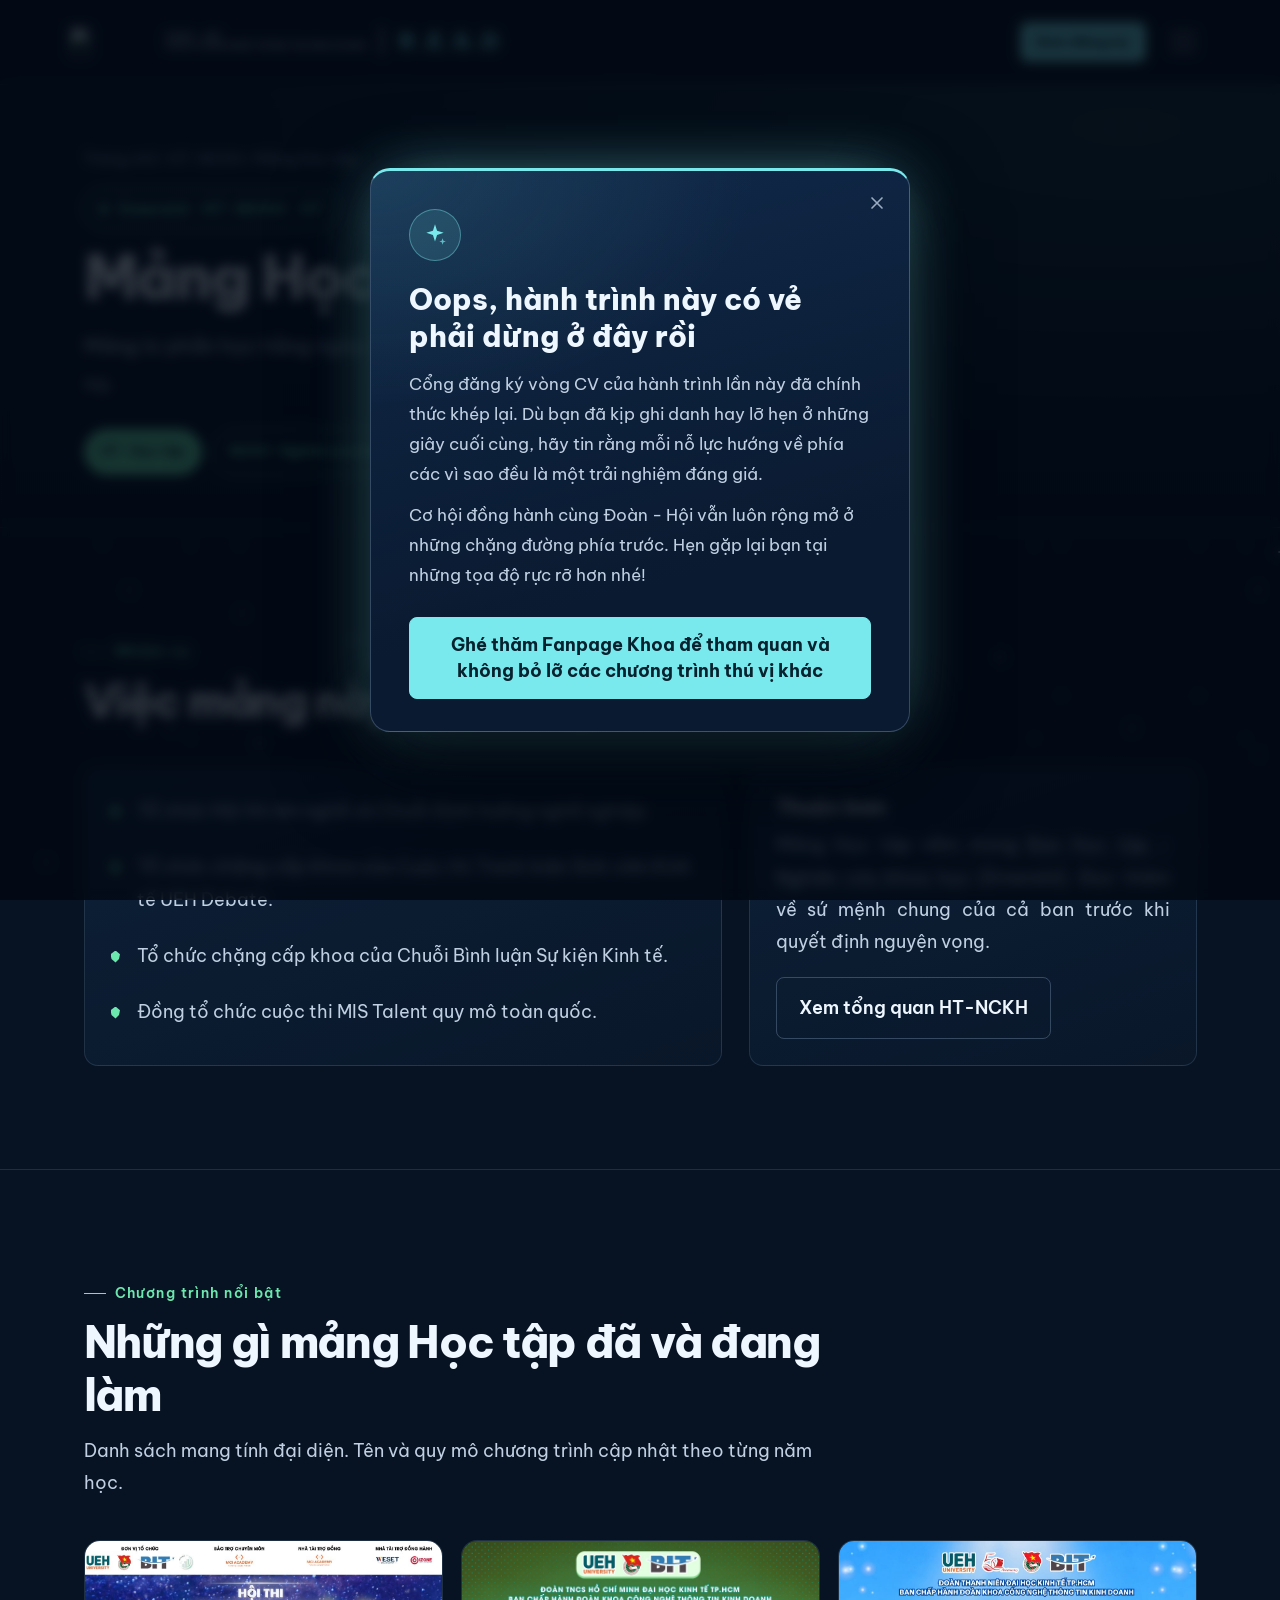
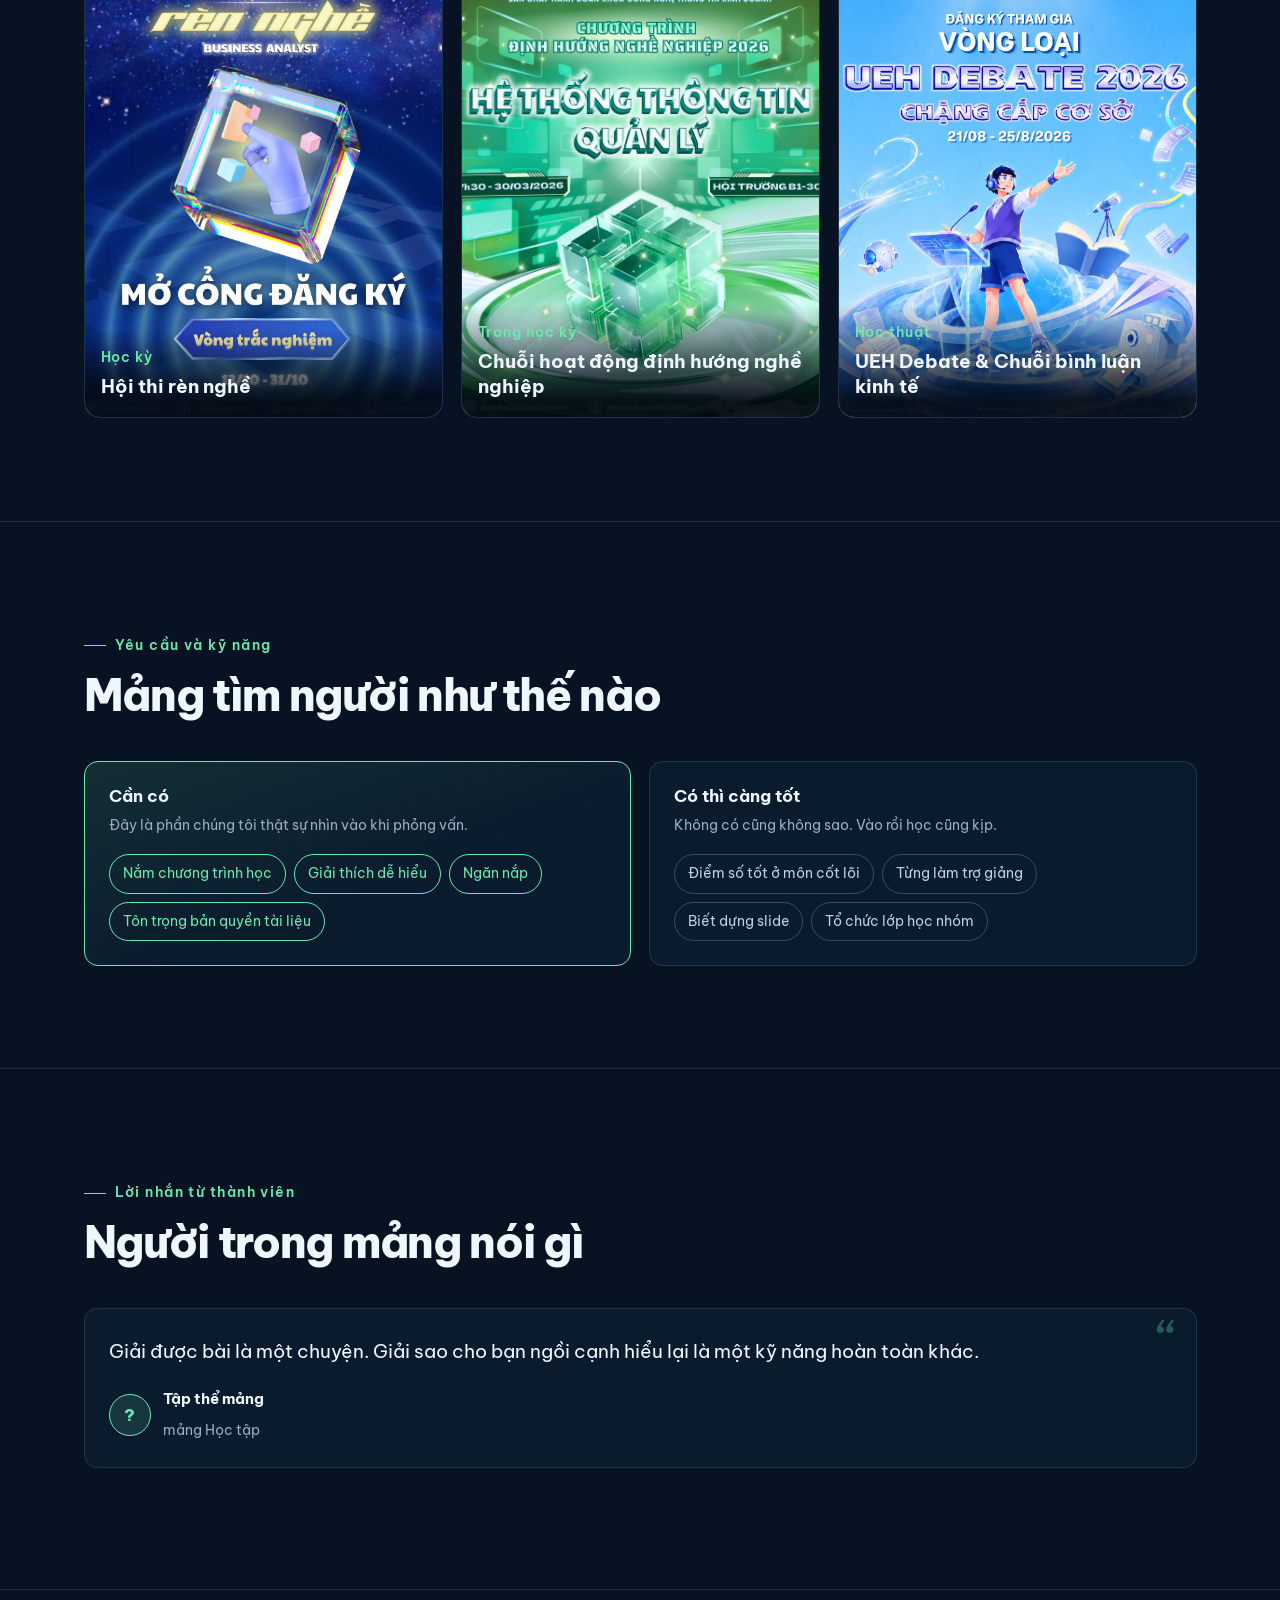
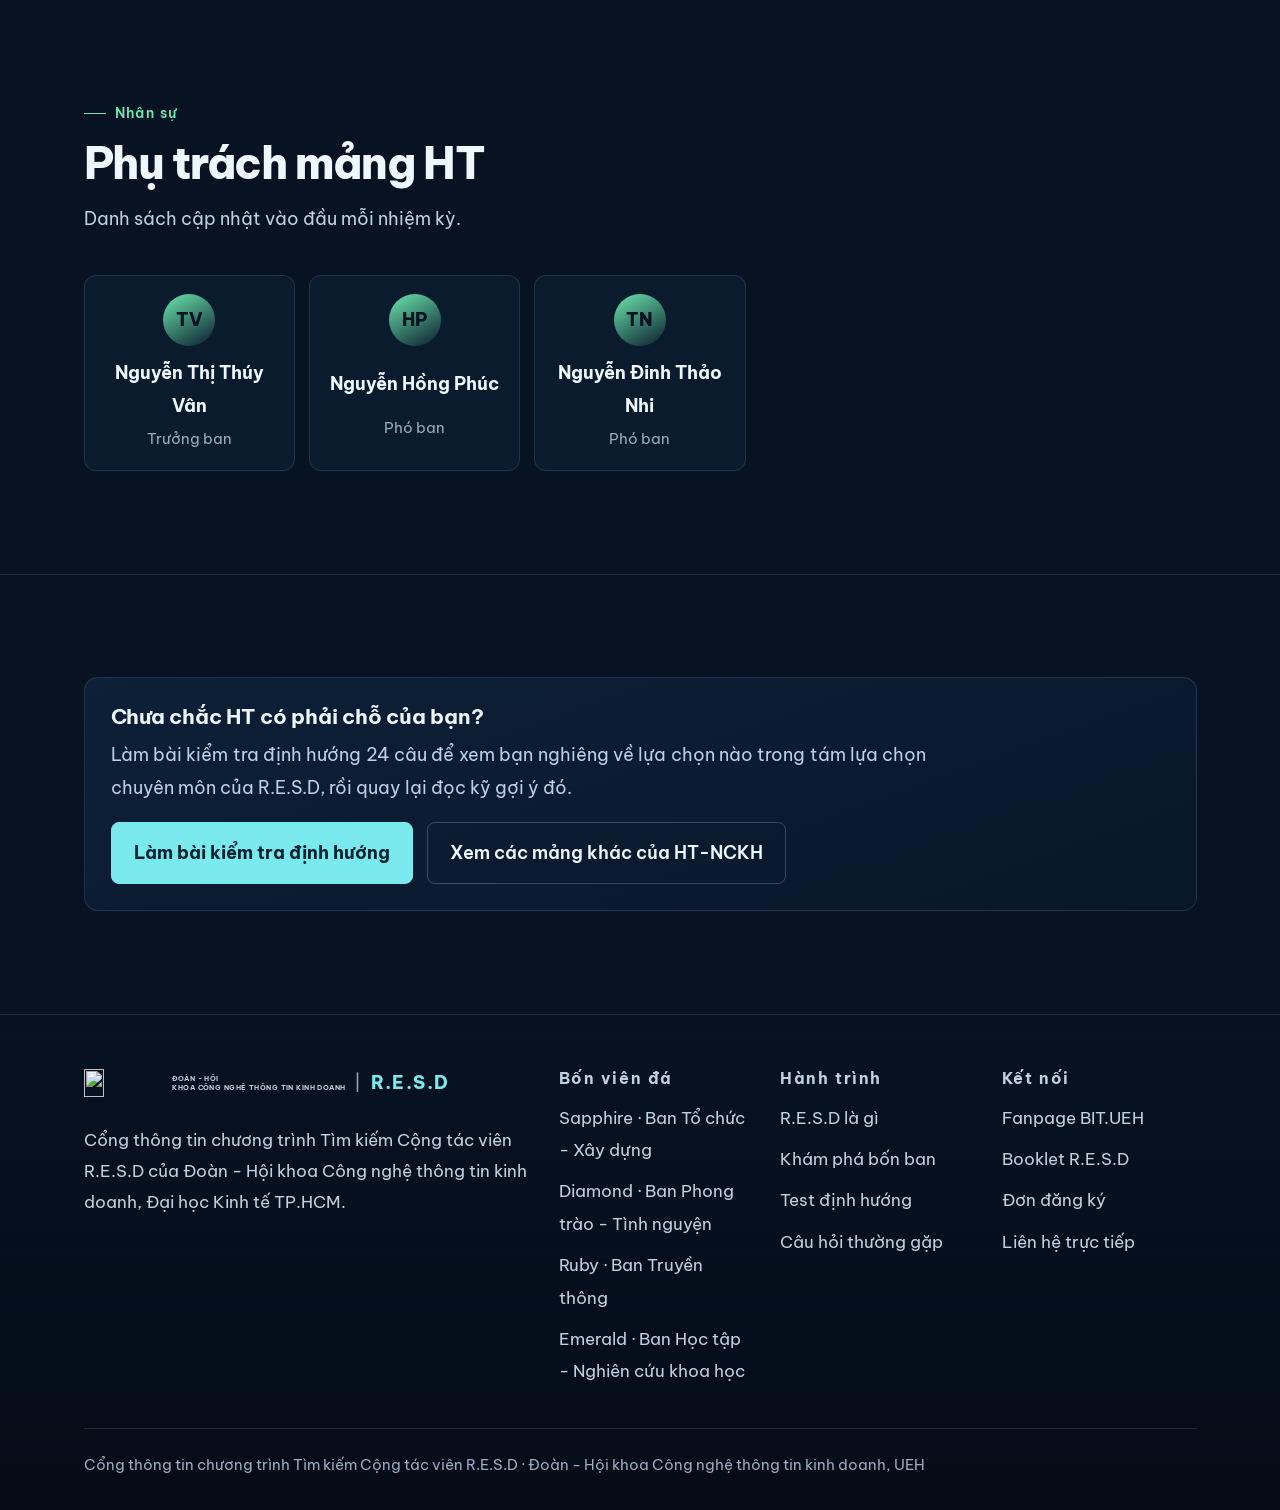
==== commit 45ed6750: "Update popup" ====
--- a/ban-hoc-tap-nckh-ht.html
+++ b/ban-hoc-tap-nckh-ht.html
@@ -15,6 +15,7 @@
   <script src="https://cdn.jsdelivr.net/npm/xlsx@0.18.5/dist/xlsx.full.min.js"></script>
   <script defer src="js/config.js"></script>
   <script defer src="js/site.js"></script>
+  <script defer src="js/popup.js"></script>
 </head>
 <body data-stamp="htnckh">
   <a class="skip-link" href="#main-content">Đến nội dung chính</a>
--- a/css/style.css
+++ b/css/style.css
@@ -0,0 +1,1027 @@
+/* =========================================================================
+   R.E.S.D — Cổng thông tin chương trình
+   Nhận diện lấy từ booklet: nền không gian xanh thẳm, bốn viên đá quý ứng
+   với bốn ban chuyên môn. Mỗi trang ban ghi đè biến --gem để đổi màu chủ đạo.
+   ---------------------------------------------------------------------- */
+
+/* 1. Token ---------------------------------------------------------------- */
+:root {
+  --resd-void: #040b16;
+  --resd-bg: #071323;
+  --resd-surface: #0c1d33;
+  --resd-line: #a0c5e526;
+  --resd-line-strong: #a0c5e547;
+  --resd-text: #eef7ff;
+  --resd-muted: #c0d0e2;
+  --resd-dim: #9aacc1;
+  --resd-cyan: #7ae9ed;
+
+  --gem-sapphire: #6fa8ff;
+  --gem-diamond: #b9f6ff;
+  --gem-emerald: #6ce8ae;
+  --gem-ruby: #ff799b;
+
+  /* Màu chủ đạo của trang hiện tại. */
+  --gem: var(--resd-cyan);
+  --gem-soft: #7ae9ed22;
+
+  --font-body: "Be Vietnam Pro", "Segoe UI", Arial, sans-serif;
+  --font-code: "Space Grotesk", "Segoe UI", Consolas, monospace;
+
+  --step: clamp(56px, 8vw, 104px);
+  --radius: 14px;
+}
+
+/* 2. Nền chung ------------------------------------------------------------ */
+html {
+  /* Thang chữ lớn hơn, vẫn linh hoạt theo màn hình để dễ đọc trên điện thoại lẫn desktop. */
+  font-size: clamp(17px, .2vw + 16px, 18px);
+  scroll-behavior: smooth;
+}
+
+body {
+  margin: 0;
+  background: var(--resd-bg);
+  color: var(--resd-text);
+  font-family: var(--font-body);
+  font-size: 1rem;
+  line-height: 1.8;
+  overflow-x: hidden;
+}
+
+/* Trường sao phủ toàn trang, đứng yên phía sau nội dung. */
+body::before {
+  content: "";
+  position: fixed;
+  inset: 0;
+  z-index: 0;
+  pointer-events: none;
+  opacity: .34;
+  background-image:
+    radial-gradient(circle, #c6edff 1px, transparent 1.5px),
+    radial-gradient(circle, #86d2f7 1px, transparent 1.5px);
+  background-size: 137px 151px, 211px 193px;
+  background-position: 34px 16px, 85px 63px;
+}
+
+body > * { position: relative; z-index: 1; }
+
+a { color: inherit; text-decoration-color: #7ae9ed66; text-underline-offset: 4px; }
+a:hover { text-decoration-color: var(--gem); }
+img { max-width: 100%; height: auto; }
+
+:focus-visible { outline: 3px solid var(--resd-cyan); outline-offset: 4px; border-radius: 4px; }
+
+p { max-width: 68ch; }
+
+.skip-link {
+  position: fixed; top: -100px; left: 16px; z-index: 1200;
+  padding: 12px 20px; background: var(--resd-cyan); color: var(--resd-bg);
+  font-weight: 700; text-decoration: none;
+}
+.skip-link:focus { top: 12px; }
+
+.section { padding: var(--step) 0; }
+.section + .section { border-top: 1px solid var(--resd-line); }
+
+.section-head { max-width: 760px; margin-bottom: 40px; }
+.section-head .kicker {
+  display: inline-flex; align-items: center; gap: 9px; margin: 0 0 10px;
+  color: var(--gem); font-size: .8rem; font-weight: 600; letter-spacing: .1em;
+}
+.section-head .kicker::before { content: ""; width: 22px; height: 1px; background: currentColor; }
+.section-head h2 {
+  margin: 0; font-size: clamp(1.8rem, 3.4vw, 2.75rem);
+  font-weight: 800; letter-spacing: -.03em; line-height: 1.2;
+}
+.section-head p { margin: 14px 0 0; color: var(--resd-muted); }
+
+.lede { color: var(--resd-muted); font-size: 1.1rem; }
+
+/* 3. Header và điều hướng ba cấp ------------------------------------------ */
+.site-header {
+  position: sticky; top: 0; z-index: 60;
+  border-bottom: 1px solid var(--resd-line);
+  background: #071323f2;
+  backdrop-filter: blur(12px);
+}
+
+.navbar { min-height: 84px; }
+
+.brand {
+  position: relative; padding-left: 40px;
+  font-size: 1.32rem; font-weight: 800; letter-spacing: .1em; text-decoration: none;
+}
+.brand-mark { position: absolute; left: 0; top: 0; color: var(--resd-cyan); font-size: 1.9rem; }
+.brand-caption { display: block; margin-top: -2px; font-size: .54rem; letter-spacing: .22em; color: var(--resd-muted); }
+.site-header .header-brand {
+  display: inline-flex; align-items: center; gap: .55rem;
+  flex: 0 0 auto; padding-left: 0; line-height: 1;
+}
+.header-brand .header-bit { display: inline-flex; flex: 0 0 auto; align-items: center; gap: .42rem; }
+.header-faculty-logo { display: block; width: auto; height: 30px; object-fit: contain; }
+.header-bit-copy { display: grid; }
+.header-bit-copy small {
+  color: var(--resd-muted); font-size: .44rem; font-weight: 700;
+  line-height: 1.25; letter-spacing: .08em;
+}
+.header-bit-copy small span { display: block; white-space: nowrap; }
+.header-brand .brand-divider { flex: 0 0 auto; color: var(--resd-muted); font-weight: 400; }
+.header-brand .brand-resd { flex: 0 0 auto; color: var(--resd-cyan); font-size: 1.22rem; letter-spacing: .1em; }
+.header-actions { display: flex; align-items: center; gap: 10px; margin-left: 12px; order: 2; }
+.header-register {
+  display: inline-flex; align-items: center; justify-content: center;
+  padding: 10px 15px; border: 1px solid var(--resd-cyan); border-radius: 8px;
+  background: var(--resd-cyan); color: #06222f;
+  font-size: .86rem; font-weight: 700; line-height: 1.1; text-decoration: none; white-space: nowrap;
+  transition: background .18s, box-shadow .18s, color .18s;
+}
+.header-register:hover { background: #a8f5f7; color: #041721; box-shadow: 0 0 22px #7ae9ed38; }
+.header-register[aria-disabled="true"] { opacity: .65; }
+
+@media (max-width: 575.98px) {
+  .site-header .container { padding-left: 14px; padding-right: 14px; }
+  .site-header .header-brand { flex: 0 0 auto; gap: .32rem; margin-right: 0; }
+  .header-brand .header-bit { gap: .28rem; }
+  .header-faculty-logo { height: 20px; }
+  .header-bit-copy { display: none; }
+  .header-brand .brand-resd { font-size: .9rem; }
+  .header-actions { flex: 0 0 auto; gap: 5px; margin-left: auto; }
+  .header-register { padding: 8px; font-size: .68rem; }
+  .navbar-toggler { padding: 5px 7px; }
+}
+
+.navbar .nav-link { font-size: .94rem; font-weight: 500; padding: 10px 8px; white-space: nowrap; }
+.navbar .nav-link:hover { color: var(--resd-cyan); }
+.navbar .nav-link.active { color: var(--resd-cyan); font-weight: 700; }
+.navbar-toggler { padding: 6px 10px; }
+.navbar-toggler,
+.navbar-toggler:focus,
+.navbar-toggler:active,
+.navbar-toggler-icon:focus {
+    border: none !important;
+    outline: none !important;
+    box-shadow: none !important;
+}
+.dropdown-menu {
+  --bs-dropdown-bg: #0b1e34;
+  --bs-dropdown-border-color: #a0c5e533;
+  --bs-dropdown-link-color: #dceaf8;
+  --bs-dropdown-link-hover-bg: #143354;
+  --bs-dropdown-link-hover-color: #ffffff;
+  --bs-dropdown-link-active-bg: #143354;
+  --bs-dropdown-link-active-color: #7ae9ed;
+  --bs-dropdown-font-size: .94rem;
+  box-shadow: 0 22px 50px #02070fbb;
+}
+.dropdown-item { border-radius: 6px; padding: 9px 12px; white-space: normal; }
+.dropdown-item .gem-dot { margin-right: 9px; }
+.dropdown-header { color: var(--resd-dim); font-size: .66rem; font-weight: 700; letter-spacing: .12em; }
+
+/* Menu cấp 3: mở sang ngang trên desktop, thụt vào trên mobile. */
+.nav-l3 { position: relative; }
+.nav-l3 > .dropdown-item { display: flex; align-items: center; justify-content: space-between; gap: 10px; }
+.nav-l3 > .dropdown-item::after { content: "›"; font-size: 1.15rem; line-height: 1; opacity: .6; }
+.nav-l3 > .dropdown-menu { margin: 0; }
+
+@media (min-width: 1400px) {
+  .dropdown-menu { min-width: 256px; padding: 8px; }
+  .nav-l3 > .dropdown-menu { position: absolute; top: -6px; left: 100%; display: none; min-width: 230px; }
+  .nav-l3:hover > .dropdown-menu,
+  .nav-l3:focus-within > .dropdown-menu,
+  .nav-l3.is-open > .dropdown-menu { display: block; }
+}
+
+@media (max-width: 1399.98px) {
+  .site-header .header-brand { order: 0; }
+  .navbar-collapse { order: 3; flex-basis: 100%; max-height: 74vh; overflow-y: auto; padding: 10px 0 20px; }
+  .dropdown-menu { border: 0; background: transparent; box-shadow: none; padding-left: 12px; }
+  .nav-l3 > .dropdown-item::after { content: "+"; font-size: .95rem; }
+  .nav-l3.is-open > .dropdown-item::after { content: "–"; }
+  .nav-l3 > .dropdown-menu { display: none; border-left: 1px solid var(--resd-line); }
+  .nav-l3.is-open > .dropdown-menu { display: block; }
+  .nav-tool { width: 100%; justify-content: center; margin-top: 12px; }
+}
+
+.gem-dot {
+  display: inline-block; width: 9px; height: 11px; vertical-align: -1px;
+  background: var(--dot, var(--resd-cyan));
+  clip-path: polygon(50% 0, 95% 30%, 85% 70%, 50% 100%, 10% 70%, 0 30%);
+}
+
+.nav-tool {
+  display: inline-flex; align-items: center; gap: 8px;
+  padding: 8px 13px; border: 1px solid var(--resd-line-strong); border-radius: 8px;
+  background: transparent; color: var(--resd-muted);
+  font-family: inherit; font-size: .84rem; white-space: nowrap;
+}
+.nav-tool:hover { border-color: var(--resd-cyan); color: var(--resd-cyan); }
+.nav-tool kbd {
+  padding: 1px 6px; border: 1px solid var(--resd-line-strong); border-radius: 4px;
+  background: #0b1e34; color: inherit; font-family: var(--font-code); font-size: .68rem;
+}
+
+.read-bar {
+  position: fixed; top: 0; left: 0; z-index: 70;
+  height: 2px; width: 0; background: var(--gem); box-shadow: 0 0 10px var(--gem);
+}
+
+/* 4. Hero trang chủ ------------------------------------------------------- */
+.hero {
+  position: relative; overflow: hidden; padding: 25px 0 32px;
+  background:
+    radial-gradient(ellipse at 79% 42%, #164c6740, transparent 48%),
+    radial-gradient(ellipse at 18% 100%, #16355666, transparent 55%);
+}
+.hero-copy { z-index: 2; }
+
+.eyebrow {
+  display: flex; align-items: center; gap: 10px; margin: 0;
+  color: var(--resd-cyan); font-size: .72rem; font-weight: 600; letter-spacing: .14em;
+}
+.status-dot { flex: 0 0 6px; height: 6px; background: var(--resd-cyan); border-radius: 50%; box-shadow: 0 0 12px #7ae9ed; }
+
+.hero h1 {
+  position: relative; display: inline-block; margin: 14px 0 6px;
+  font-size: clamp(3.6rem, 8vw, 7rem); font-weight: 800; line-height: 1.05; letter-spacing: -.06em;
+}
+.title-star { position: absolute; top: 4px; right: -30px; font-size: 1.7rem; color: var(--resd-cyan); }
+
+.hero-slogan {
+  margin: 6px 0 0; font-size: clamp(1.5rem, 2.8vw, 2.3rem);
+  font-weight: 600; line-height: 1.35; letter-spacing: -.03em;
+}
+.hero-slogan span { color: var(--resd-cyan); }
+.hero-description { max-width: 46ch; margin: 20px 0 26px; color: var(--resd-muted); font-size: 1.08rem; text-align: justify; }
+
+.hero-actions { display: flex; flex-wrap: wrap; gap: 14px; }
+
+.btn-gem, .explore-button {
+  display: inline-flex; align-items: center; gap: 14px;
+  padding: 14px 22px; border: 1px solid var(--resd-cyan); border-radius: 8px;
+  background: var(--resd-cyan); color: #06222f;
+  font-weight: 700; font-size: 1rem; text-decoration: none;
+  transition: background .18s, box-shadow .18s, color .18s;
+}
+.btn-gem:hover, .btn-gem:focus-visible,
+.explore-button:hover, .explore-button:focus-visible {
+  background: #b7ffff; color: #06222f; box-shadow: 0 0 26px #7ae9ed44;
+}
+.btn-ghost {
+  display: inline-flex; align-items: center; gap: 12px;
+  padding: 14px 22px; border: 1px solid var(--resd-line-strong); border-radius: 8px;
+  background: transparent; color: var(--resd-text);
+  font-family: inherit; font-weight: 600; font-size: 1rem; text-decoration: none;
+  transition: border-color .18s, color .18s, background .18s;
+}
+.btn-ghost:hover, .btn-ghost:focus-visible { border-color: var(--gem); color: var(--gem); background: #ffffff08; }
+.btn-ghost[disabled] { opacity: .4; pointer-events: none; }
+
+.hero-note { margin: 18px 0 0; color: var(--resd-dim); font-size: .84rem; }
+
+.planet-scene {
+  position: relative; width: 100%; max-width: 540px; aspect-ratio: 1; margin: auto;
+  isolation: isolate; scroll-margin-top: 110px;
+}
+.planet {
+  position: absolute; inset: 23%; display: flex; flex-direction: column;
+  justify-content: center; align-items: center; border-radius: 50%; overflow: hidden;
+  transform: rotate(-12deg);
+  background: radial-gradient(circle at 30% 24%, #befaf4 0, #57bccd 13%, #287a99 32%, #123b61 58%, #080f25 82%);
+  box-shadow: inset 10px 8px 22px #c3ffff66, inset -22px -22px 35px #0008, 0 0 70px #48bcd32b;
+  transition: filter .6s, box-shadow .6s;
+}
+.planet::before {
+  content: ""; position: absolute; inset: -50%;
+  background: repeating-linear-gradient(165deg, transparent 0 30px, #9dffed14 38px, transparent 60px);
+  transform: rotate(-15deg);
+}
+.planet-wordmark { z-index: 1; font-size: clamp(1.5rem, 3vw, 2.4rem); font-weight: 800; letter-spacing: .04em; text-shadow: 0 2px 12px #04243b; }
+.planet-caption { z-index: 1; margin-top: 4px; font-size: .45rem; letter-spacing: .25em; color: #d9f6ff; }
+
+.orbit { position: absolute; border: 1px solid #9acbe328; border-radius: 50%; }
+.orbit-outer { inset: 5%; transform: rotate(-28deg) scaleY(.84); }
+.orbit-inner { inset: 13%; border-style: dashed; transform: rotate(35deg) scaleY(.94); }
+.planet-ring {
+  position: absolute; inset: 34% 8%;
+  border: 14px solid #87e8ea35; border-top-color: #a7fcff14; border-bottom-color: #92efef99;
+  border-radius: 50%; transform: rotate(-28deg); box-shadow: 0 7px 18px #8eefff0d;
+}
+
+.gem { position: absolute; z-index: 2; display: grid; justify-items: center; gap: 10px; color: var(--gem-color); text-decoration: none; }
+.gem i {
+  display: block; width: 46px; height: 54px;
+  clip-path: polygon(50% 0, 95% 30%, 85% 70%, 50% 100%, 10% 70%, 0 30%);
+  background: conic-gradient(from 20deg, var(--gem-color), #e6ffff, var(--gem-color), #143656, var(--gem-color));
+  filter: drop-shadow(0 4px 10px #020812aa);
+  transition: transform .2s, filter .2s;
+}
+.gem span {
+  padding: 3px 8px; border: 1px solid color-mix(in srgb, var(--gem-color) 62%, transparent); border-radius: 999px;
+  background: #04111dd9; box-shadow: 0 4px 12px #02081299;
+  font-family: var(--font-code); font-size: clamp(.72rem, 1.1vw, .92rem); font-weight: 700; letter-spacing: .1em;
+  line-height: 1.2; text-shadow: 0 1px 6px #020812;
+}
+a.gem:hover i, a.gem:focus-visible i { transform: scale(1.14); filter: brightness(1.25); }
+.gem-sapphire { --gem-color: var(--gem-sapphire); top: 14%; left: 13%; transform: rotate(-8deg); }
+.gem-diamond  { --gem-color: var(--gem-diamond);  top: 10%; right: 11%; transform: rotate(8deg); }
+.gem-emerald  { --gem-color: var(--gem-emerald);  bottom: 15%; left: 9%; transform: rotate(-8deg); }
+.gem-ruby     { --gem-color: var(--gem-ruby);     bottom: 12%; right: 15%; transform: rotate(12deg); }
+
+.scene-spark { position: absolute; color: #b8f9ff; }
+.spark-one { top: 43%; right: 6%; font-size: 1.4rem; }
+.spark-two { top: 3%; left: 46%; font-size: 1.7rem; }
+
+.planet-scene.is-exploring .planet { filter: brightness(1.2); box-shadow: inset 10px 8px 22px #c3ffff66, 0 0 100px #48bcd388; }
+.planet-scene.is-exploring .orbit-outer { animation: orbit-pulse 1.6s ease-out; }
+@keyframes orbit-pulse { 50% { opacity: .35; transform: rotate(-28deg) scaleY(.84) scale(1.08); } }
+
+.hero-bottom {
+  display: flex; flex-wrap: wrap; justify-content: space-between; gap: 16px;
+  margin-top: 46px; padding-top: 20px; border-top: 1px solid var(--resd-line);
+  color: var(--resd-dim); font-size: .74rem; letter-spacing: .12em;
+}
+.bottom-star { margin-left: 14px; color: var(--resd-cyan); }
+
+/* 5. Hero trang trong ----------------------------------------------------- */
+.page-hero {
+  position: relative; overflow: hidden; padding: 60px 0 52px;
+  border-bottom: 1px solid var(--resd-line);
+  background:
+    radial-gradient(ellipse at 88% 10%, var(--gem-soft), transparent 55%),
+    linear-gradient(180deg, #08182b, var(--resd-bg));
+}
+.page-hero .crumbs { margin: 0 0 16px; color: var(--resd-dim); font-size: .86rem; }
+.page-hero .crumbs a { text-decoration: none; }
+.page-hero .crumbs a:hover { color: var(--gem); }
+.page-hero h1 {
+  margin: 0; font-size: clamp(2.1rem, 5vw, 3.4rem);
+  font-weight: 800; letter-spacing: -.035em; line-height: 1.12;
+}
+.page-hero .gem-label {
+  display: inline-flex; align-items: center; gap: 10px; margin: 0 0 14px;
+  padding: 6px 15px; border: 1px solid var(--gem); border-radius: 999px;
+  color: var(--gem); font-size: .82rem; font-weight: 700; letter-spacing: .08em;
+}
+.page-hero .tagline { margin: 16px 0 0; max-width: 60ch; color: var(--resd-muted); font-size: 1.13rem; }
+
+.hero-stats { display: flex; flex-wrap: wrap; gap: 10px; margin: 26px 0 0; padding: 0; list-style: none; }
+.hero-stats li {
+  padding: 10px 16px; border: 1px solid var(--resd-line); border-radius: 10px;
+  background: #ffffff07; font-size: .88rem; color: var(--resd-muted);
+}
+.hero-stats b { display: block; color: var(--resd-text); font-family: var(--font-code); font-size: 1.15rem; font-weight: 700; }
+
+.mang-jump { display: flex; flex-wrap: wrap; gap: 10px; margin-top: 28px; }
+.mang-jump a {
+  padding: 9px 16px; border: 1px solid var(--gem); border-radius: 999px;
+  color: var(--gem); font-size: .8rem; font-weight: 600; text-decoration: none;
+}
+.mang-jump a:hover { background: var(--gem); color: #05121f; }
+
+/* 6. Thẻ và lưới ---------------------------------------------------------- */
+.card-grid { display: grid; gap: 18px; }
+.grid-2 { grid-template-columns: repeat(auto-fit, minmax(300px, 1fr)); }
+.grid-3 { grid-template-columns: repeat(auto-fit, minmax(258px, 1fr)); }
+.grid-4 { grid-template-columns: repeat(auto-fit, minmax(214px, 1fr)); }
+
+.panel {
+  padding: 26px; border: 1px solid var(--resd-line); border-radius: var(--radius);
+  background: linear-gradient(160deg, #0d2038, #091729);
+}
+.panel h3 { margin: 0 0 10px; font-size: 1.16rem; font-weight: 700; letter-spacing: -.01em; }
+.panel p { margin: 0; color: var(--resd-muted); font-size: 1rem; text-align: justify;}
+.panel p + p { margin-top: 10px; }
+
+.planet-card {
+  position: relative; display: flex; flex-direction: column; gap: 14px;
+  padding: 28px 24px; border: 1px solid var(--resd-line); border-radius: 18px;
+  background: linear-gradient(165deg, #0e2239, #081526);
+  color: inherit; text-decoration: none; overflow: hidden;
+  transition: border-color .2s, transform .2s;
+  justify-content: space-between;
+}
+.planet-card::after {
+  content: ""; position: absolute; right: -70px; top: -70px;
+  width: 170px; height: 170px; border-radius: 50%;
+  background: radial-gradient(circle at 35% 35%, var(--gem), transparent 68%);
+  opacity: .28;
+}
+.planet-card:hover, .planet-card:focus-visible { border-color: var(--gem); transform: translateY(-4px); }
+.planet-card .gem-name { color: var(--gem); font-size: .72rem; font-weight: 700; letter-spacing: .16em; }
+.planet-card h3 { margin: 0; font-size: 1.3rem; font-weight: 800; letter-spacing: -.02em; }
+.planet-card p { margin: 0; color: var(--resd-muted); font-size: .98rem; text-align:justify; }
+.planet-card .mang-tags { display: flex; flex-wrap: wrap; gap: 7px; margin-top: auto; padding-top: 6px; }
+.planet-card .mang-tags span {
+  padding: 4px 10px; border: 1px solid var(--resd-line-strong); border-radius: 999px;
+  font-size: .7rem; color: var(--resd-muted);
+}
+.planet-card .go { color: var(--gem); font-size: .82rem; font-weight: 700;  margin-top: auto; /* Tuyệt chiêu ép nút luôn nằm sát đáy bất kể chữ dài ngắn */
+    white-space: nowrap; /* Đảm bảo chữ của nút không bao giờ bị rớt dòng */ }
+
+.mang-card {
+  position: relative; display: flex; flex-direction: column; gap: 10px;
+  padding: 24px 22px; border: 1px solid var(--resd-line); border-radius: 16px;
+  background: linear-gradient(165deg, #0e2239, #081526);
+  color: inherit; text-decoration: none;
+  transition: border-color .2s, transform .2s;
+}
+.mang-card:hover, .mang-card:focus-visible { border-color: var(--gem); transform: translateY(-4px); }
+.mang-card .code {
+  align-self: flex-start; padding: 3px 10px; border-radius: 999px;
+  background: var(--gem-soft); color: var(--gem);
+  font-family: var(--font-code); font-size: .74rem; font-weight: 700; letter-spacing: .04em;
+}
+.mang-card h3 { margin: 0; font-size: 1.16rem; font-weight: 800; letter-spacing: -.02em; }
+.mang-card p { margin: 0; color: var(--resd-muted); font-size: .97rem; }
+.mang-card .go { margin-top: auto; padding-top: 4px; color: var(--gem); font-size: .8rem; font-weight: 700; }
+
+.mang-jump a.is-current { background: var(--gem); color: #05121f; }
+
+.gem-list { margin: 0; padding: 0; list-style: none; display: grid; gap: 12px; }
+.gem-list li { position: relative; padding-left: 26px; color: var(--resd-muted); font-size: 1.02rem; }
+.gem-list li::before {
+  content: ""; position: absolute; left: 0; top: .62em; width: 10px; height: 12px;
+  background: var(--gem);
+  clip-path: polygon(50% 0, 95% 30%, 85% 70%, 50% 100%, 10% 70%, 0 30%);
+}
+.gem-list li b { color: var(--resd-text); font-weight: 600; }
+
+/* Chương trình nổi bật: khung ảnh khổ dọc, tên luôn hiện, hover/focus lộ mô tả. */
+.program-card {
+  position: relative; display: flex; flex-direction: column; justify-content: flex-end;
+  aspect-ratio: 3 / 4; min-height: 260px; border-radius: 16px; overflow: hidden;
+  border: 1px solid var(--resd-line); background: #081526; text-align: left;
+}
+.program-card .program-media {
+  position: absolute; inset: 0; display: flex; flex-direction: column;
+  align-items: center; justify-content: center; gap: 10px;
+  background: radial-gradient(circle at 30% 22%, var(--gem-soft), transparent 70%),
+              linear-gradient(200deg, #132a44, #08131f);
+}
+.program-card .program-ph {
+  font-family: var(--font-code); font-size: 2.6rem; font-weight: 700;
+  color: var(--gem); opacity: .6; letter-spacing: .04em;
+}
+.program-card .program-ph-note { font-size: .76rem; color: var(--resd-dim); letter-spacing: .03em; }
+.program-card .program-caption {
+  position: relative; z-index: 1; padding: 16px 16px 18px;
+  background: linear-gradient(to top, #030a13f0 15%, #030a1300 100%);
+}
+.program-card .program-caption .meta { margin: 0 0 4px; color: var(--gem); font-size: .78rem; font-weight: 600; letter-spacing: .07em; }
+.program-card .program-caption h4 { margin: 0; font-size: 1.08rem; font-weight: 700; line-height: 1.3; }
+.program-card .program-desc {
+  position: absolute; inset: 0; z-index: 2; display: flex; align-items: flex-end; padding: 18px;
+  background: linear-gradient(200deg, #05101df2, #0a1b2ef7 65%);
+  opacity: 0; transition: opacity .22s ease; pointer-events: none;
+}
+.program-card .program-desc p { margin: 0; color: var(--resd-text); font-size: .95rem; line-height: 1.6; }
+.program-card:hover, .program-card:focus-visible { border-color: var(--gem); outline: none; }
+.program-card:hover .program-desc,
+.program-card:focus-visible .program-desc,
+.program-card:focus-within .program-desc { opacity: 1; }
+@media (prefers-reduced-motion: reduce) { .program-card .program-desc { transition: none; } }
+
+.skill-split { display: grid; gap: 18px; grid-template-columns: repeat(auto-fit, minmax(290px, 1fr)); }
+.skill-box { padding: 24px; border: 1px solid var(--resd-line); border-radius: var(--radius); background: #0a1b2e; }
+.skill-box h4 { margin: 0 0 6px; font-size: .96rem; font-weight: 700; }
+.skill-box .hint { margin: 0 0 16px; color: var(--resd-dim); font-size: .8rem; }
+.skill-box.is-must { border-color: var(--gem); background: linear-gradient(160deg, var(--gem-soft), #0a1b2e 60%); }
+
+/* Cân đều hai khung ở phần mở đầu của trang ban/mảng. */
+.page-hero + .section .row.gy-4 > .col-lg-5 { display: flex; }
+.page-hero + .section .row.gy-4 > .col-lg-5 > .panel { width: 100%; height: 100%; }
+.page-hero + .section .row.gy-4 > .col-lg-7.reveal:has(.gem-list) { display: flex; }
+.page-hero + .section .row.gy-4 > .col-lg-7.reveal > .gem-list {
+  width: 100%; height: 100%; padding: 26px;
+  border: 1px solid var(--resd-line); border-radius: var(--radius);
+  background: linear-gradient(160deg, #0d2038, #091729);
+}
+
+.chip-row { display: flex; flex-wrap: wrap; gap: 8px; }
+.chip { padding: 6px 13px; border: 1px solid var(--resd-line-strong); border-radius: 999px; font-size: .78rem; color: var(--resd-muted); }
+.chip.is-gem { border-color: var(--gem); color: var(--gem); }
+
+.voice {
+  position: relative; display: flex; flex-direction: column; gap: 16px;
+  padding: 26px 24px 22px; border: 1px solid var(--resd-line); border-radius: var(--radius);
+  background: #0a1b2e;
+}
+.voice::before {
+  content: "\201C"; position: absolute; top: 4px; right: 18px;
+  color: var(--gem); font-size: 3rem; line-height: 1; opacity: .3;
+}
+.voice blockquote { margin: 0; color: var(--resd-text); font-size: 1.04rem; line-height: 1.8; }
+.voice figcaption { display: flex; align-items: center; gap: 12px; margin-top: auto; }
+.voice .avatar {
+  flex: 0 0 42px; height: 42px; display: grid; place-items: center; border-radius: 50%;
+  background: var(--gem-soft); border: 1px solid var(--gem);
+  color: var(--gem); font-weight: 800; font-size: .92rem;
+}
+.voice .who { font-size: .86rem; font-weight: 700; }
+.voice .role { color: var(--resd-dim); font-size: .76rem; }
+
+.draft-badge {
+  display: inline-flex; align-items: center; gap: 7px; margin-left: 12px;
+  padding: 3px 11px; border: 1px dashed #d9b25e; border-radius: 999px;
+  color: #ecc978; font-size: .68rem; font-weight: 600;
+  vertical-align: 5px; white-space: nowrap;
+}
+
+.people { display: grid; gap: 14px; grid-template-columns: repeat(auto-fill, minmax(176px, 1fr)); }
+.person {
+  display: grid; gap: 3px; padding: 18px 14px;
+  border: 1px solid var(--resd-line); border-radius: 12px; background: #0a1b2e; text-align: center;
+}
+.person .initials {
+  justify-self: center; width: 52px; height: 52px; margin-bottom: 8px;
+  display: grid; place-items: center; border-radius: 50%;
+  background: linear-gradient(150deg, var(--gem), #0a1b2e);
+  color: #05121f; font-weight: 800; font-size: 1rem;
+}
+.person .name { font-size: 1rem; font-weight: 700; }
+.person .pos { color: var(--resd-dim); font-size: .84rem; }
+.person.is-empty { border-style: dashed; }
+.person.is-empty .initials { background: #13293f; color: var(--resd-dim); }
+.person.is-empty .name { color: var(--resd-dim); font-weight: 600; }
+
+/* 7. Mảng chuyên môn ------------------------------------------------------
+   Mỗi mảng nay là một trang riêng (xem tools/build_pages.py: build_mang).
+   .mang-card ở khối 6 và .mang-jump ở khối 5 phục vụ việc liên kết qua lại. */
+
+.sub-head { margin: 32px 0 14px; color: var(--resd-text); font-size: .84rem; font-weight: 700; letter-spacing: .08em; }
+
+/* 8. Timeline ------------------------------------------------------------- */
+.journey { list-style: none; margin: 0; padding: 0; }
+.journey li { position: relative; padding: 0 0 30px 44px; border-left: 1px solid var(--resd-line-strong); }
+.journey li:last-child { border-left-color: transparent; padding-bottom: 0; }
+.journey .dot {
+  position: absolute; left: -11px; top: 2px; width: 22px; height: 22px;
+  display: grid; place-items: center; border-radius: 50%;
+  background: var(--resd-bg); border: 1px solid var(--gem);
+  color: var(--gem); font-family: var(--font-code); font-size: .7rem; font-weight: 700;
+}
+.journey h4 { margin: 0 0 4px; font-size: 1.08rem; font-weight: 700; }
+.journey p { margin: 0; color: var(--resd-muted); font-size: .98rem; text-align:justify; }
+
+/* 9. Đếm ngược ------------------------------------------------------------ */
+.countdown {
+  display: grid; gap: 18px; padding: 28px;
+  border: 1px solid var(--resd-line); border-radius: 18px;
+  background: linear-gradient(150deg, #10395a, #081627 65%);
+}
+.countdown h3 { margin: 0; font-size: 1.1rem; font-weight: 700; }
+.countdown .when { margin: 0; color: var(--resd-muted); font-size: .98rem; }
+.clock { display: flex; flex-wrap: wrap; gap: 10px; }
+.clock div {
+  min-width: 78px; padding: 12px 8px; border: 1px solid var(--resd-line-strong);
+  border-radius: 12px; background: #06121f; text-align: center;
+}
+.clock b { display: block; font-family: var(--font-code); font-size: 1.7rem; font-weight: 700; line-height: 1.15; color: var(--resd-cyan); }
+.clock span { font-size: .68rem; color: var(--resd-dim); }
+.countdown .disclaimer { margin: 0; color: var(--resd-dim); font-size: .84rem; }
+
+/* 10. Hộ chiếu vũ trụ ----------------------------------------------------- */
+.passport {
+  display: grid; gap: 22px; grid-template-columns: minmax(0, 1fr);
+  padding: 28px; border: 1px solid var(--resd-line); border-radius: 18px; background: #0a1b2e;
+}
+@media (min-width: 768px) { .passport { grid-template-columns: 178px minmax(0, 1fr); align-items: center; } }
+
+.passport-ring { position: relative; width: 156px; height: 156px; justify-self: center; }
+.passport-ring svg { transform: rotate(-90deg); }
+.passport-ring circle { fill: none; stroke-width: 9; }
+.passport-ring .track { stroke: #13293f; }
+.passport-ring .bar { stroke: var(--resd-cyan); stroke-linecap: round; transition: stroke-dashoffset .8s ease; }
+.passport-ring .value { position: absolute; inset: 0; display: grid; place-content: center; text-align: center; }
+.passport-ring .value b { display: block; font-family: var(--font-code); font-size: 1.8rem; font-weight: 700; line-height: 1.2; }
+.passport-ring .value span { font-size: .66rem; color: var(--resd-dim); }
+
+.passport-body h3 { margin: 0 0 8px; font-size: 1.08rem; font-weight: 700; }
+.passport-body p { margin: 0; color: var(--resd-muted); font-size: .98rem; }
+
+.stamps { display: flex; flex-wrap: wrap; gap: 9px; margin: 16px 0 0; padding: 0; list-style: none; }
+.stamps li {
+  padding: 7px 13px; border: 1px dashed var(--resd-line-strong); border-radius: 999px;
+  color: var(--resd-dim); font-size: .76rem;
+}
+.stamps li.is-done { border-style: solid; border-color: var(--resd-cyan); color: var(--resd-cyan); }
+
+.passport-actions { display: flex; flex-wrap: wrap; gap: 12px; margin-top: 18px; }
+
+/* 11. So sánh ban --------------------------------------------------------- */
+.compare-wrap { overflow-x: auto; border: 1px solid var(--resd-line); border-radius: var(--radius); }
+.compare { width: 100%; min-width: 760px; border-collapse: collapse; font-size: .96rem; }
+.compare th, .compare td { padding: 15px 16px; text-align: left; vertical-align: top; border-bottom: 1px solid var(--resd-line); }
+.compare thead th { background: #0d2137; font-size: .8rem; }
+.compare tbody th { color: var(--resd-muted); font-weight: 600; width: 172px; }
+.compare td { color: var(--resd-muted); }
+.compare .col-gem { color: var(--c); font-weight: 700; }
+.compare tbody tr:last-child th, .compare tbody tr:last-child td { border-bottom: 0; }
+
+/* 12. FAQ ----------------------------------------------------------------- */
+.accordion {
+  --bs-accordion-bg: transparent;
+  --bs-accordion-color: var(--resd-text);
+  --bs-accordion-border-color: var(--resd-line);
+  --bs-accordion-btn-color: var(--resd-text);
+  --bs-accordion-btn-bg: #0a1b2e;
+  --bs-accordion-active-bg: #102743;
+  --bs-accordion-active-color: var(--resd-cyan);
+  --bs-accordion-btn-focus-box-shadow: 0 0 0 3px #7ae9ed44;
+  --bs-accordion-border-radius: 12px;
+}
+.accordion-button { font-weight: 600; font-size: 1.04rem; }
+.accordion-body { color: var(--resd-muted); font-size: 1rem; }
+
+/* 13. Bảng lệnh tìm kiếm -------------------------------------------------- */
+.palette[hidden] { display: none; }
+.palette {
+  position: fixed; inset: 0; z-index: 1100;
+  display: grid; place-items: start center; padding: 12vh 16px 16px;
+  background: #020812d9; backdrop-filter: blur(6px);
+}
+.palette-box {
+  width: min(620px, 100%); border: 1px solid var(--resd-line-strong); border-radius: 16px;
+  background: #0b1e34; box-shadow: 0 30px 80px #01060cc4; overflow: hidden;
+}
+.palette input {
+  width: 100%; padding: 18px 22px; border: 0; border-bottom: 1px solid var(--resd-line);
+  background: transparent; color: var(--resd-text); font-family: inherit; font-size: 1rem;
+}
+.palette input:focus { outline: none; }
+.palette-results { max-height: 52vh; overflow-y: auto; margin: 0; padding: 8px; list-style: none; }
+.palette-results a { display: grid; gap: 2px; padding: 11px 14px; border-radius: 9px; color: inherit; text-decoration: none; }
+.palette-results li.is-active a, .palette-results a:hover { background: #143354; }
+.palette-results .t { font-size: .92rem; font-weight: 600; }
+.palette-results .s { color: var(--resd-dim); font-size: .76rem; }
+.palette-empty { padding: 26px 22px; color: var(--resd-dim); font-size: .88rem; }
+.palette-foot {
+  display: flex; flex-wrap: wrap; gap: 14px; padding: 11px 18px;
+  border-top: 1px solid var(--resd-line); color: var(--resd-dim); font-size: .72rem;
+}
+
+/* 14. Bài kiểm tra định hướng -------------------------------------------- */
+.quiz-shell { max-width: 820px; margin: 0 auto; }
+
+.quiz-progress { display: grid; gap: 10px; margin-bottom: 26px; }
+.quiz-progress .bar { height: 6px; border-radius: 999px; background: #13293f; overflow: hidden; }
+.quiz-progress .bar i { display: block; height: 100%; width: 0; background: var(--resd-cyan); transition: width .3s ease; }
+.quiz-progress .meta { display: flex; justify-content: space-between; gap: 12px; color: var(--resd-dim); font-size: .78rem; }
+
+.question {
+  padding: 30px 28px; border: 1px solid var(--resd-line); border-radius: 18px;
+  background: linear-gradient(160deg, #0e2239, #081526);
+}
+.question .axis-tag { margin: 0 0 12px; color: var(--resd-cyan); font-size: .84rem; font-weight: 600; letter-spacing: .08em; }
+.question h2 { margin: 0 0 24px; max-width: 46ch; font-size: clamp(1.28rem, 2.6vw, 1.62rem); font-weight: 700; line-height: 1.45; letter-spacing: -.02em; }
+
+.likert { display: grid; gap: 10px; margin: 0; padding: 0; border: 0; }
+.likert label {
+  position: relative; display: flex; align-items: center; gap: 14px; padding: 13px 17px;
+  border: 1px solid var(--resd-line); border-radius: 11px; background: #0a1b2e;
+  cursor: pointer; font-size: 1.02rem; transition: border-color .15s, background .15s;
+}
+.likert label:hover { border-color: var(--resd-cyan); }
+.likert input { position: absolute; opacity: 0; width: 1px; height: 1px; }
+.likert .mark { flex: 0 0 20px; height: 20px; border: 2px solid var(--resd-line-strong); border-radius: 50%; }
+.likert input:checked + .mark { border-color: var(--resd-cyan); box-shadow: inset 0 0 0 4px var(--resd-cyan); }
+.likert input:focus-visible + .mark { outline: 3px solid var(--resd-cyan); outline-offset: 3px; }
+.likert label:has(input:checked) { border-color: var(--resd-cyan); background: #102c45; }
+.likert .key { margin-left: auto; font-family: var(--font-code); font-size: .72rem; color: var(--resd-dim); }
+
+.quiz-nav { display: flex; flex-wrap: wrap; justify-content: space-between; gap: 12px; margin-top: 24px; }
+.quiz-intro-points { display: grid; gap: 14px; grid-template-columns: repeat(auto-fit, minmax(210px, 1fr)); margin: 30px 0; }
+
+.result-head { display: grid; gap: 28px; grid-template-columns: minmax(0, 1fr); align-items: start; }
+@media (min-width: 900px) { .result-head { grid-template-columns: 320px minmax(0, 1fr); } }
+
+.result-canvas-wrap { justify-self: center; }
+.result-canvas-wrap canvas {
+  width: 320px; max-width: 100%; height: auto; border-radius: 16px;
+  border: 1px solid var(--resd-line-strong); box-shadow: 0 20px 60px #01070f99;
+}
+
+.code-badge {
+  display: block; margin: 0 0 6px;
+  font-family: var(--font-code); font-size: clamp(2.4rem, 7vw, 3.5rem); font-weight: 700; letter-spacing: .08em;
+  color: var(--gem);
+}
+.result-title { margin: 0 0 10px; font-size: clamp(1.4rem, 3.4vw, 2rem); font-weight: 800; letter-spacing: -.03em; }
+.result-summary { margin: 0; color: var(--resd-muted); }
+
+.axis-chart { display: grid; gap: 20px; }
+.axis-row { display: grid; gap: 7px; }
+.axis-row .ends { display: flex; justify-content: space-between; gap: 12px; font-size: .8rem; color: var(--resd-muted); }
+.axis-row .ends b { color: var(--resd-text); font-weight: 600; }
+.axis-row .track { position: relative; height: 10px; border-radius: 999px; background: #13293f; overflow: hidden; }
+.axis-row .track i { position: absolute; top: 0; bottom: 0; background: var(--resd-cyan); }
+.axis-row .note { font-size: .78rem; color: var(--resd-dim); }
+
+.fit-list { display: grid; gap: 12px; margin: 0; padding: 0; list-style: none; }
+.fit-row { display: grid; gap: 9px; padding: 17px 18px; border: 1px solid var(--resd-line); border-radius: 12px; background: #0a1b2e; }
+.fit-row.is-top { border-color: var(--c); background: linear-gradient(140deg, #ffffff0d, #0a1b2e 60%); }
+.fit-row .top { display: flex; flex-wrap: wrap; align-items: center; justify-content: space-between; gap: 10px; }
+.fit-row .who { display: flex; align-items: center; gap: 10px; font-weight: 700; font-size: .96rem; }
+.fit-row .score { font-family: var(--font-code); font-size: .9rem; color: var(--c); font-weight: 700; }
+.fit-row .track { height: 8px; border-radius: 999px; background: #13293f; overflow: hidden; }
+.fit-row .track i { display: block; height: 100%; background: var(--c); transition: width .7s ease; }
+.fit-row p { margin: 0; color: var(--resd-muted); font-size: .95rem; }
+.fit-row .links { display: flex; flex-wrap: wrap; gap: 14px; }
+.fit-row .links a { color: var(--c); font-size: .82rem; font-weight: 600; text-decoration: none; }
+.fit-row .links a:hover { text-decoration: underline; }
+
+.result-actions { display: flex; flex-wrap: wrap; gap: 12px; }
+
+.form-embed { border: 1px solid var(--resd-line); border-radius: 18px; overflow: hidden; background: #0a1b2e; }
+.form-embed iframe { display: block; width: 100%; height: 1180px; border: 0; background: #ffffff; }
+.form-fallback { display: grid; gap: 14px; padding: 34px 28px; }
+.form-fallback h3 { margin: 0; font-size: 1.05rem; font-weight: 700; }
+.form-fallback p { margin: 0; color: var(--resd-muted); font-size: .92rem; }
+.form-fallback code {
+  padding: 2px 8px; border-radius: 5px; background: #06121f;
+  color: var(--resd-cyan); font-family: var(--font-code); font-size: .84rem;
+}
+
+.toast-note {
+  position: fixed; left: 50%; bottom: 28px; z-index: 1300; transform: translate(-50%, 20px);
+  padding: 12px 20px; border: 1px solid var(--resd-cyan); border-radius: 999px;
+  background: #0b2336; color: var(--resd-cyan); font-size: .84rem;
+  opacity: 0; pointer-events: none; transition: opacity .2s, transform .2s;
+}
+.toast-note.is-on { opacity: 1; transform: translate(-50%, 0); }
+
+/* 15. Công cụ CSV cho Ban chuyên môn --------------------------------------
+   Panel "nạp câu hỏi / hồ sơ mảng" ở trang test định hướng. */
+details.panel { padding: 22px 26px; }
+details.panel > summary {
+  cursor: pointer; font-weight: 700; font-size: 1.02rem; letter-spacing: -.01em;
+  list-style: none;
+}
+details.panel > summary::-webkit-details-marker { display: none; }
+details.panel > summary::after { content: "▾"; float: right; color: var(--resd-dim); }
+details.panel[open] > summary::after { content: "▴"; }
+details.panel > summary:focus-visible { outline: 2px solid var(--resd-cyan); outline-offset: 4px; }
+
+.csv-tools { display: grid; gap: 18px; margin-top: 18px; }
+.csv-tools > p { margin: 0; color: var(--resd-muted); font-size: .92rem; }
+.csv-field h4 { margin: 0 0 8px; font-size: .95rem; font-weight: 700; }
+.csv-field .hint { margin: 0 0 12px; color: var(--resd-dim); font-size: .8rem; line-height: 1.55; }
+.csv-field code {
+  padding: 1px 6px; border-radius: 5px; background: #06121f;
+  color: var(--resd-cyan); font-family: var(--font-code); font-size: .78rem;
+}
+.csv-field .btn-ghost { margin: 4px 8px 0 0; }
+.csv-upload { position: relative; display: inline-block; cursor: pointer; }
+.csv-upload input {
+  position: absolute; inset: 0; width: 100%; height: 100%; opacity: 0; cursor: pointer;
+}
+.csv-status { font-size: .84rem; color: var(--resd-muted); align-self: center; }
+.csv-status.is-ok { color: var(--resd-cyan); }
+.csv-status.is-error { color: #ff8fa3; }
+
+/* 16. Footer -------------------------------------------------------------- */
+.site-footer {
+  padding: 54px 0 32px; border-top: 1px solid var(--resd-line);
+  background: linear-gradient(180deg, transparent, #040c17);
+}
+.site-footer .footer-brand {
+  display: inline-flex; align-items: center; gap: .45rem;
+  padding-left: 0; line-height: 1;
+}
+
+@media (min-width: 1400px) {
+  .site-header .header-brand { gap: .5rem; margin-right: 1.2rem; }
+  .header-faculty-logo { height: 30px; }
+  .header-bit-copy small { font-size: .43rem; letter-spacing: .07em; }
+  .header-brand .brand-resd { font-size: 1.18rem; }
+  .navbar-collapse { min-width: 0; }
+  .navbar-nav { width: 100%; justify-content: space-between; gap: .35rem !important; }
+  .navbar .nav-link { padding: 9px 6px; font-size: .9rem; }
+  .nav-tool { gap: 5px; padding: 8px 11px; font-size: .8rem; }
+  .nav-tool kbd { display: none; }
+  .header-actions { gap: 8px; margin-left: 1rem; }
+  .header-register { padding: 10px 14px; font-size: .84rem; }
+}
+
+.footer-faculty { display: inline-flex; align-items: center; gap: .35rem; }
+.footer-faculty-logo { display: block; width: auto; height: 28px; object-fit: contain; }
+.footer-faculty-copy {
+  display: grid; color: var(--resd-muted);
+  font-size: .4rem; font-weight: 700; line-height: 1.25; letter-spacing: .06em;
+}
+.footer-faculty-copy span { display: block; white-space: nowrap; }
+.footer-divider { color: var(--resd-dim); font-weight: 400; }
+.footer-resd { color: var(--resd-cyan); font-size: 1rem; font-weight: 800; letter-spacing: .08em; }
+.site-footer h4 { margin: 0 0 14px; font-size: .88rem; font-weight: 700; letter-spacing: .1em; color: var(--resd-muted); }
+.site-footer ul { margin: 0; padding: 0; list-style: none; display: grid; gap: 9px; }
+.site-footer a { color: var(--resd-muted); font-size: .96rem; text-decoration: none; }
+.site-footer a:hover { color: var(--resd-cyan); }
+.site-footer p { color: var(--resd-muted); font-size: .96rem; }
+.footer-bottom {
+  display: flex; flex-wrap: wrap; justify-content: space-between; gap: 12px;
+  margin-top: 40px; padding-top: 22px; border-top: 1px solid var(--resd-line);
+  color: var(--resd-dim); font-size: .84rem;
+}
+
+.to-top {
+  position: fixed; right: 20px; bottom: 20px; z-index: 55;
+  width: 44px; height: 44px; display: grid; place-items: center;
+  border: 1px solid var(--resd-line-strong); border-radius: 50%;
+  background: #0b1e34e6; color: var(--resd-text); font-size: 1.1rem;
+  opacity: 0; pointer-events: none; transition: opacity .2s, border-color .2s;
+}
+.to-top.is-on { opacity: 1; pointer-events: auto; }
+.to-top:hover { border-color: var(--resd-cyan); color: var(--resd-cyan); }
+
+/* 17. Hiệu ứng xuất hiện khi cuộn ---------------------------------------- */
+.reveal { opacity: 0; transform: translateY(14px); transition: opacity .5s ease, transform .5s ease; }
+.reveal.is-in { opacity: 1; transform: none; }
+
+/* 18. Responsive ---------------------------------------------------------- */
+@media (max-width: 991.98px) {
+  .navbar { min-height: 76px; }
+  .hero { padding-top: 44px; }
+  .hero-copy { text-align: center; }
+  .eyebrow { justify-content: center; }
+  .hero-copy p { margin-left: auto; margin-right: auto; }
+  .hero-actions { justify-content: center; }
+  .planet-scene { max-width: 430px; }
+  .planet-wordmark { font-size: 1.9rem; }
+  .hero-bottom { margin-top: 14px; }
+}
+
+@media (max-width: 575.98px) {
+  .container { padding-left: 22px; padding-right: 22px; }
+  .panel, .question, .passport, .countdown { padding: 22px 18px; }
+  .eyebrow { font-size: .62rem; letter-spacing: .08em; }
+  .planet-wordmark { font-size: 1.35rem; }
+  .planet-caption { font-size: .35rem; }
+  .planet-ring { border-width: 8px; }
+  .gem { gap: 7px; }
+  .gem i { width: 32px; height: 39px; }
+  .gem span { padding: 2px 5px; font-size: .62rem; letter-spacing: .06em; }
+  .hero-bottom { font-size: .54rem; letter-spacing: .05em; }
+  .bottom-star { margin-left: 3px; }
+  .clock div { min-width: 68px; }
+  .form-embed iframe { height: 1400px; }
+}
+
+@media (prefers-reduced-motion: reduce) {
+  html { scroll-behavior: auto; }
+  *, *::before, *::after { animation: none !important; transition: none !important; }
+  .reveal { opacity: 1; transform: none; }
+}
+
+@media print {
+  .site-header, .to-top, .palette, .read-bar, .site-footer { display: none !important; }
+  body { background: #ffffff; color: #101820; }
+  body::before { display: none; }
+}
+/* ===== BẢN ĐỒ SAO BIT ===== */
+.starmap-tools { display: flex; flex-wrap: wrap; gap: 14px; justify-content: center; align-items: flex-end; margin: 28px auto 10px; max-width: 920px; }
+.starmap-search { position: relative; flex: 1 1 320px; max-width: 460px; text-align: left; }
+.starmap-tools label { display: block; margin-bottom: 6px; font-size: .85rem; font-weight: 600; letter-spacing: .04em; color: #b9f6ff; }
+.starmap-tools .btn-gem { height: 46px; padding: 0 22px; display: inline-flex; align-items: center; justify-content: center; box-sizing: border-box; white-space: nowrap; }
+.starmap-tools input, .starmap-tools select { width: 100%; height: 46px; padding: 0 14px; border-radius: 10px; border: 1px solid rgba(0,240,255,.35); background: rgba(7,19,35,.85); color: #fff; font: inherit; }
+.starmap-tools input:focus-visible, .starmap-tools select:focus-visible, .star-group:focus-visible .star-body { outline: 2px solid #00f0ff; outline-offset: 2px; }
+.starmap-tools input:disabled, .starmap-tools select:disabled { opacity: .5; }
+.starmap-results { position: absolute; z-index: 20; left: 0; right: 0; top: 100%; margin: 6px 0 0; padding: 6px; list-style: none; max-height: 280px; overflow: auto; background: #0a1932; border: 1px solid rgba(0,240,255,.4); border-radius: 10px; box-shadow: 0 12px 30px rgba(0,0,0,.45); }
+.starmap-results[hidden] { display: none; }
+.starmap-results li { display: flex; justify-content: space-between; gap: 12px; padding: 10px 12px; border-radius: 8px; cursor: pointer; color: #fff; }
+.starmap-results li[aria-selected="true"], .starmap-results li:hover { background: rgba(0,240,255,.16); }
+.starmap-results small { color: #9fb7c8; white-space: nowrap; }
+.starmap-results li.is-empty { cursor: default; color: #9fb7c8; }
+.starmap-hint { max-width: 760px; margin: 0 auto 16px; font-size: .92rem; color: #9fb7c8; }
+.starmap-container { position: relative; width: 100%; aspect-ratio: 1029 / 375; min-height: 200px; background: transparent; }
+#starmap-svg { width: 100%; height: 100%; display: block; overflow: visible; touch-action: manipulation; background: transparent; }
+.starmap-loading { position: absolute; inset: 0; z-index: 5; display: flex; align-items: center; justify-content: center; padding: 16px; text-align: center; font-weight: 700; letter-spacing: .08em; color: #fff; background: rgba(7,19,35,.75); }
+.starmap-loading[hidden] { display: none; }
+.starmap-loading.is-error { color: #ffb4b4; letter-spacing: 0; }
+/* Đường nối chòm sao: mảnh, mờ, phát sáng nhẹ */
+.logo-path { fill: none; stroke: rgba(150,215,255,.38); stroke-width: 1; stroke-linejoin: round; transition: opacity 1s; }
+.is-galaxy .logo-path { opacity: 0; }
+.sm-dust circle { opacity: var(--o, .5); animation: sm-twinkle 4s ease-in-out infinite; animation-delay: var(--d, 0s); }
+
+.sm-nebula { transition: opacity 1.8s; }
+.sm-meteor { opacity: 0; animation: sm-meteor 11s ease-in infinite; }
+@keyframes sm-meteor { 0%, 88% { opacity: 0; transform: translate(0, 0); } 90% { opacity: 1; } 100% { opacity: 0; transform: translate(260px, 104px); } }
+
+/* Ngôi sao = chấm sáng */
+.star-group { cursor: pointer; outline: none; transition: transform 1.8s cubic-bezier(.4,0,.2,1); }
+.star-hit { fill: transparent; }
+.star-body { transform-box: fill-box; transform-origin: center; animation: sm-pulse 3.4s ease-in-out infinite; animation-delay: var(--d, 0s); transition: transform .2s ease; }
+.star-group:hover .star-body, .star-group:focus-visible .star-body, .star-group.is-picked .star-body { transform: scale(1.9); animation: none; }
+.star-group:hover .star-shape { fill: #00f0ff; }
+.star-group.is-picked .star-shape { fill: #ffd76a; }
+.has-filter .star-group { opacity: .15; }
+.has-filter .star-group.is-match, .has-filter .star-group.is-picked { opacity: 1; }
+.star-ring { fill: none; stroke: #ffd76a; stroke-width: 1.4; transform-box: fill-box; transform-origin: center; animation: sm-ring 1.8s ease-out infinite; }
+.star-modal { position: fixed; inset: 0; z-index: 100000; display: flex; align-items: center; justify-content: center; padding: 20px; background: rgba(3,8,18,.62); backdrop-filter: blur(4px); animation: sm-fade .2s ease; }
+.star-modal[hidden] { display: none; }
+.star-modal-card { position: relative; width: min(420px, 100%); padding: 28px 28px 30px; text-align: left; border-radius: 16px; color: #fff; background: linear-gradient(160deg, rgba(16,34,66,.97), rgba(7,16,32,.97)); border: 1px solid rgba(255,255,255,.14); box-shadow: 0 24px 60px rgba(0,0,0,.55), 0 0 40px -10px var(--ban, #00f0ff); animation: sm-pop .22s ease; }
+.star-modal-card::before { content: ""; position: absolute; left: 0; right: 0; top: 0; height: 3px; border-radius: 16px 16px 0 0; background: var(--bar, #00f0ff); }
+.star-modal-bans { display: flex; flex-direction: column; gap: 6px; }
+.star-modal-close { position: absolute; top: 10px; right: 12px; width: 36px; height: 36px; border: 0; border-radius: 50%; font-size: 24px; line-height: 1; color: #b9c9d6; background: transparent; cursor: pointer; }
+.star-modal-close:hover, .star-modal-close:focus-visible { color: #fff; background: rgba(255,255,255,.1); outline: 2px solid #00f0ff; }
+.star-modal-label { margin: 0 0 4px; font-size: .78rem; font-weight: 600; letter-spacing: .1em; text-transform: uppercase; color: #8aa3b8; }
+.star-modal-name { margin: 0 0 20px; font-size: 1.5rem; line-height: 1.25; color: #fff; }
+.star-modal-ban { margin: 0; font-size: 1.25rem; font-weight: 700; line-height: 1.3; }
+.star-modal-ban.is-empty { font-weight: 400; font-style: italic; color: #8aa3b8; }
+@keyframes sm-fade { from { opacity: 0; } }
+@keyframes sm-pop { from { opacity: 0; transform: translateY(10px) scale(.97); } }
+@keyframes sm-twinkle { 0%, 100% { opacity: calc(var(--o, .5) * .35); } 50% { opacity: var(--o, .5); } }
+@keyframes sm-pulse { 0%, 100% { transform: scale(.85); opacity: .75; } 50% { transform: scale(1.1); opacity: 1; } }
+@keyframes sm-ring { from { transform: scale(.6); opacity: 1; } to { transform: scale(2.8); opacity: 0; } }
+
+/* Tooltip khi rê chuột (chỉ desktop) */
+.star-tooltip { position: fixed; z-index: 99999; min-width: 200px; padding: 12px 18px; border-radius: 8px; font-size: 14px; color: #fff; background: rgba(10,25,50,.95); border: 1px solid #00f0ff; box-shadow: 0 0 15px rgba(0,240,255,.4); pointer-events: none; opacity: 0; transform: translate(-50%, -100%); transition: opacity .2s ease; backdrop-filter: blur(5px); }
+.star-tooltip h4 { margin: 0 0 8px; color: #00f0ff; font-size: 16px; text-transform: uppercase; }
+.star-tooltip p { margin: 4px 0; }
+.star-tooltip .zodiac-tag { display: inline-block; margin-top: 8px; padding: 4px 10px; border-radius: 4px; font-size: 12px; font-weight: 700; color: #b9f6ff; background: rgba(0,240,255,.15); border: 1px solid rgba(0,240,255,.3); }
+@media (max-width: 600px) { .starmap-search { max-width: none; } .starmap-tools .btn-gem { width: 100%; } }
+
+
+/* 20. Pop-up thông báo toàn cổng ------------------------------------------ */
+body.has-resd-popup { overflow: hidden; }
+
+.resd-popup {
+  --pop-accent: var(--resd-cyan);
+  --pop-soft: #7ae9ed1f;
+  --pop-line: #7ae9ed66;
+  position: fixed; inset: 0; z-index: 100500;
+  display: grid; place-items: center; padding: 16px;
+  background: rgba(2, 8, 18, .8);
+  -webkit-backdrop-filter: blur(6px); backdrop-filter: blur(6px);
+  animation: resd-pop-fade .25s ease both;
+}
+.resd-popup.is-success {
+  --pop-accent: var(--gem-emerald);
+  --pop-soft: #6ce8ae1f;
+  --pop-line: #6ce8ae66;
+}
+.resd-popup.is-closing { animation: resd-pop-out .16s ease forwards; }
+
+.resd-popup__card {
+  position: relative; display: flex; flex-direction: column;
+  width: min(540px, 100%);
+  max-height: calc(100vh - 32px); max-height: calc(100dvh - 32px);
+  overflow: hidden; outline: none;
+  border: 1px solid var(--resd-line-strong); border-top: 3px solid var(--pop-accent);
+  border-radius: 20px;
+  background:
+    radial-gradient(120% 70% at 0% 0%, var(--pop-soft), transparent 60%),
+    linear-gradient(165deg, #10294a, #0a1a30 70%);
+  box-shadow: 0 30px 90px #01060ce0, 0 0 60px -20px var(--pop-accent);
+  animation: resd-pop-rise .32s cubic-bezier(.2, .8, .2, 1) both;
+}
+
+.resd-popup__body {
+  overflow-y: auto; overscroll-behavior: contain;
+  padding: clamp(26px, 5vw, 38px) clamp(22px, 5vw, 38px) clamp(24px, 4vw, 32px);
+}
+
+.resd-popup__close {
+  position: absolute; top: 12px; right: 12px; z-index: 2;
+  display: grid; place-items: center; width: 40px; height: 40px; padding: 0;
+  border: 0; border-radius: 50%; cursor: pointer;
+  background: transparent; color: var(--resd-dim);
+  transition: background .18s, color .18s;
+}
+.resd-popup__close:hover, .resd-popup__close:focus-visible { background: #ffffff1a; color: #fff; }
+
+.resd-popup__badge {
+  display: grid; place-items: center; width: 52px; height: 52px;
+  border: 1px solid var(--pop-line); border-radius: 50%;
+  background: var(--pop-soft); color: var(--pop-accent);
+}
+
+.resd-popup__title {
+  margin: 20px 0 14px; padding-right: 28px;
+  font-size: clamp(1.3rem, 3.6vw, 1.6rem); font-weight: 800; line-height: 1.3;
+  color: var(--resd-text);
+}
+.resd-popup__desc p {
+  max-width: none; margin: 0 0 12px;
+  color: var(--resd-muted); font-size: .95rem; line-height: 1.75;
+}
+.resd-popup__desc p:last-child { margin-bottom: 0; }
+
+.resd-popup__footer { margin-top: 26px; }
+.resd-popup__cta {
+  display: flex; justify-content: center; width: 100%; box-sizing: border-box;
+  text-align: center; line-height: 1.45;
+}
+
+@keyframes resd-pop-fade { from { opacity: 0; } to { opacity: 1; } }
+@keyframes resd-pop-out  { to { opacity: 0; } }
+@keyframes resd-pop-rise {
+  from { opacity: 0; transform: translateY(14px) scale(.97); }
+  to   { opacity: 1; transform: none; }
+}
+
+@media (max-width: 480px) {
+  .resd-popup { padding: 12px; }
+  .resd-popup__card { border-radius: 16px; }
+}
+@media print { .resd-popup { display: none !important; } }
